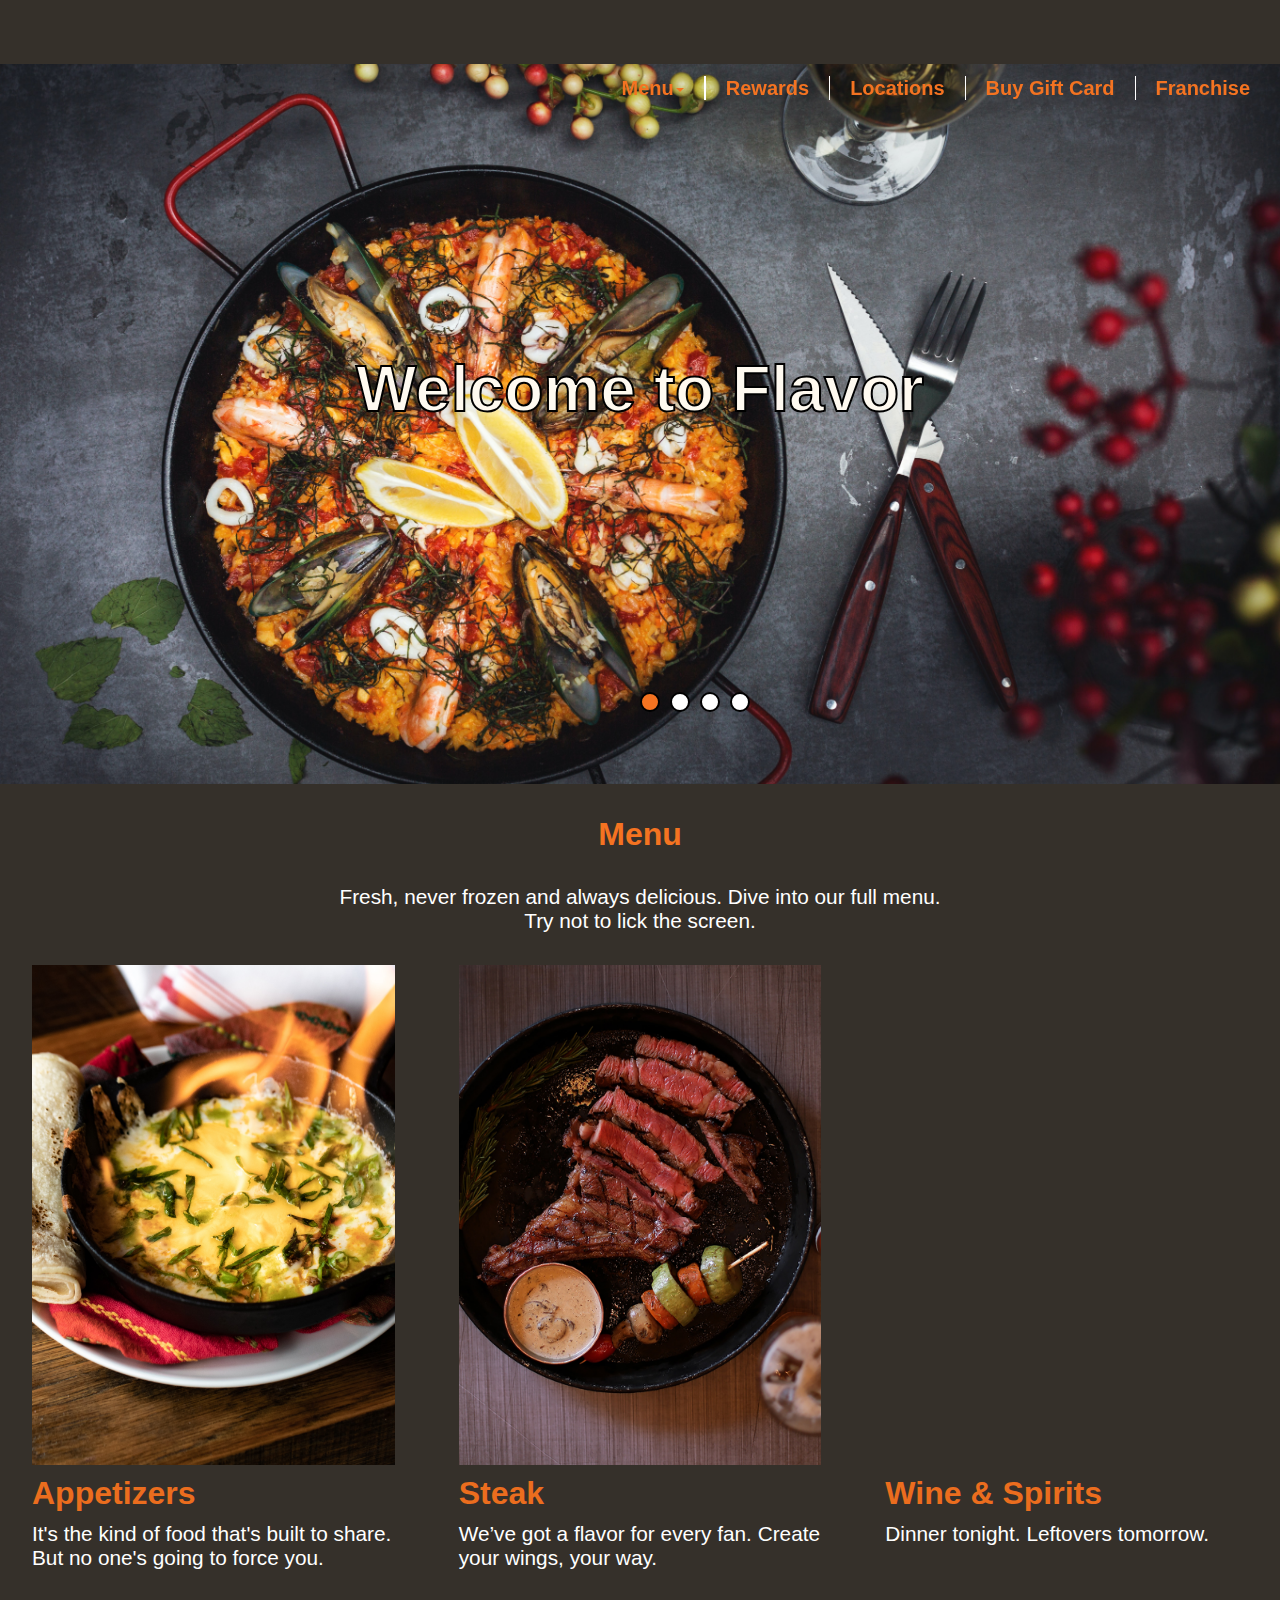
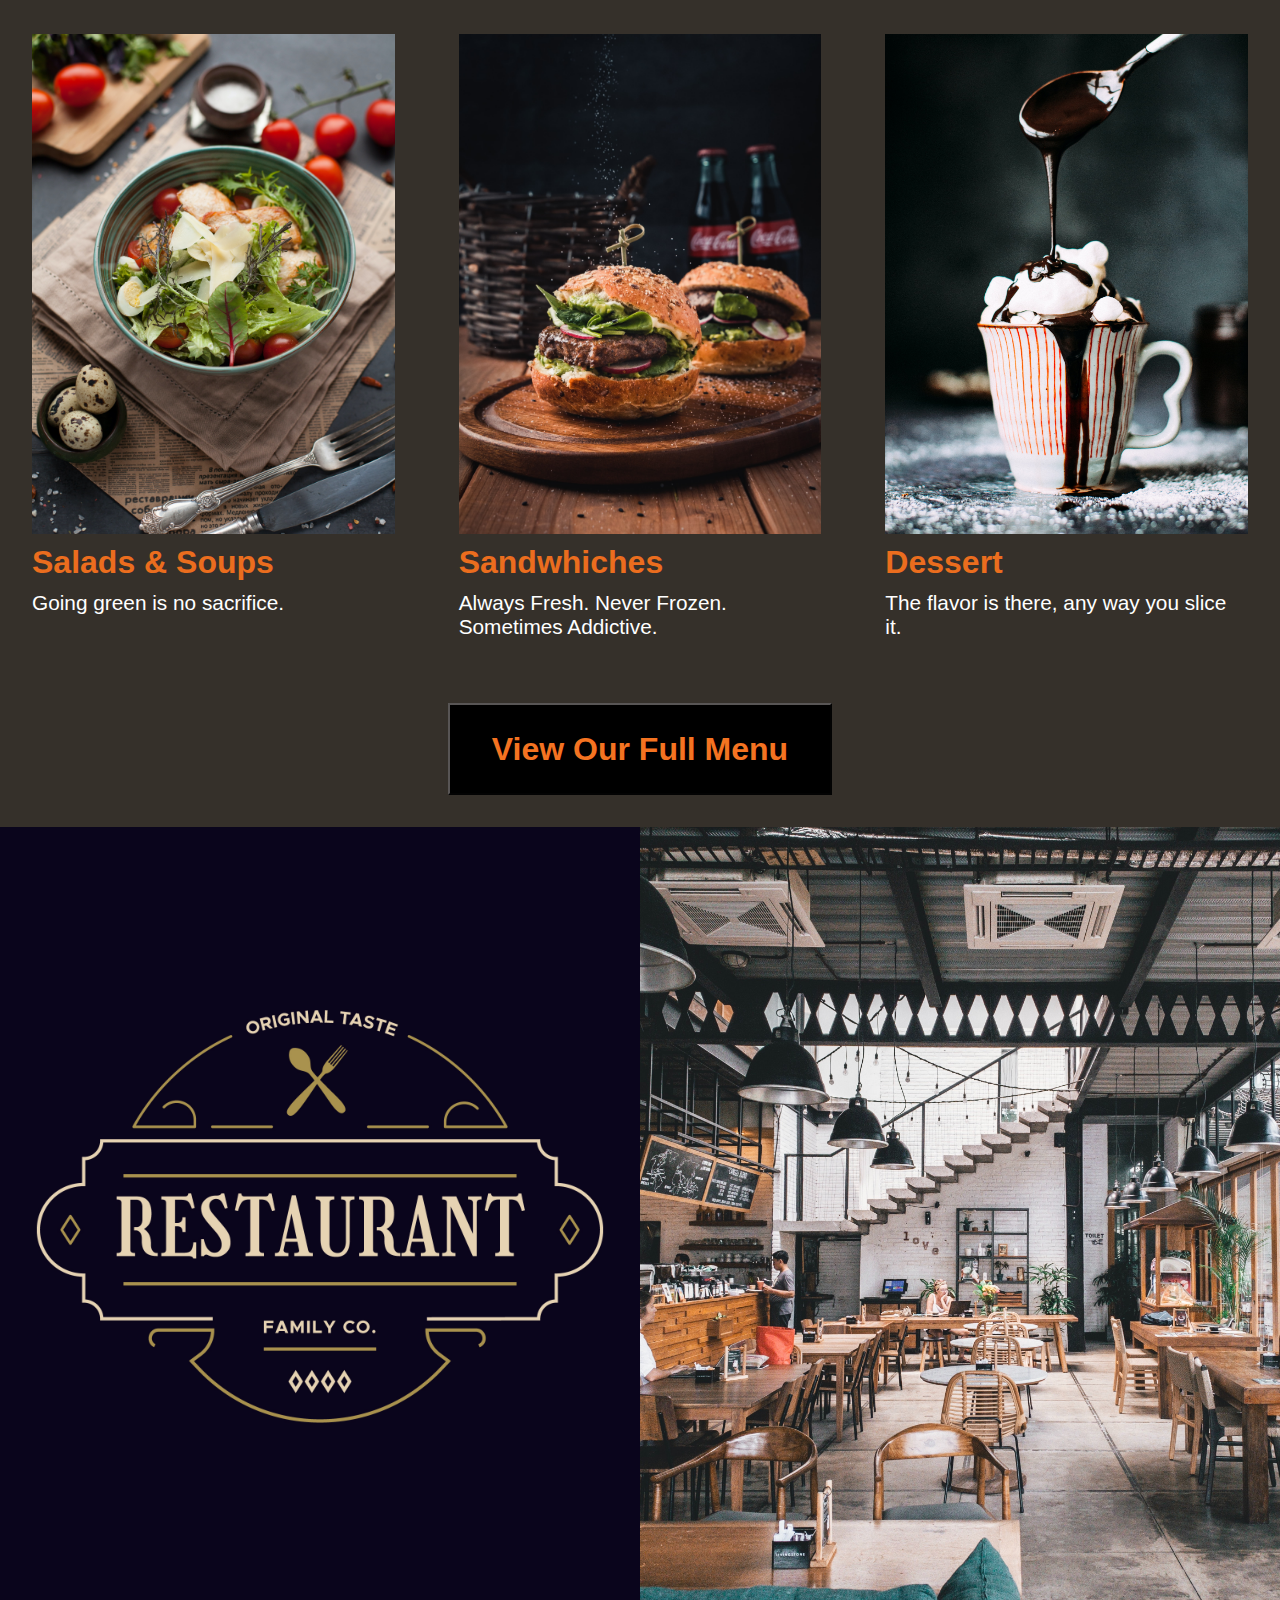
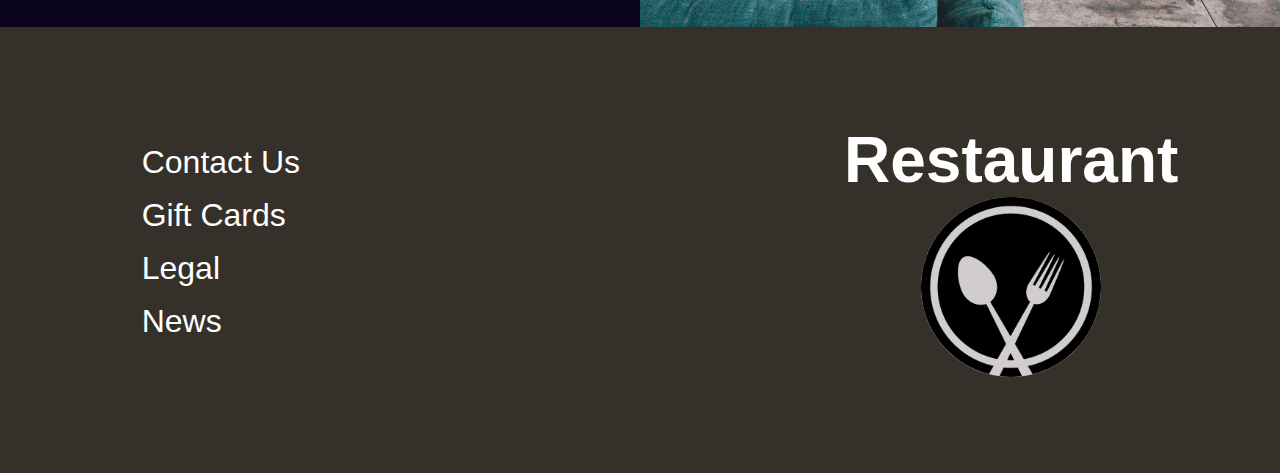
==== index.html @ ddeeec9e "Update index.html" ====
<!DOCTYPE html>
<html lang="en">

<head>
    <meta charset="UTF-8">
    <meta http-equiv="X-UA-Compatible" content="IE=edge">
    <meta name="viewport" content="width=device-width, initial-scale=1.0">
    <title>Restaurant</title>
    <link rel="stylesheet" href="Landing_Page_Styles.css">
</head>

<body>
    <header>
        <div class="top-logo hidden">
            <div class="logo" id="logo" alt="x"></div>
            <h1>Restaurant</h1>

        </div>
        <div class="top" id="top">
            <button onclick="OpenSideNav()" class="hamburger" id="hamburger">
                <span></span>
                <span></span>
                <span></span>
        </div>
        </div>
        <div class="nav-container" id="nav-container">
            <navbar class="navbar">
                <ul>
                    <div class="drop-down">
                        <li><button class="x" href="#" onclick="MenuDrop()">Menu<span class="caret"></span></button>
                        </li>
                        <div class="drop-down-container">
                            <div class="drop-down-list" id="menuDrop">
                                <a href="#">View Full Menu</a>
                                <a href="#">Beverages</a>
                                <a href="#">Starters</a>
                                <a href="#">Steak</a>
                                <a href="#">Wine & Spirits</a>
                            </div>
                        </div>
                    </div>
                    <li><a href="#">Rewards</a></li>
                    <li><a href="#">Locations</a></li>
                    <li><a href="#">Buy Gift Card</a></li>
                    <li><a href="#">Franchise</a></li>
                </ul>
            </navbar>
        </div>
        <div class="side-nav">
            <button onclick="CloseSideNav()" id="side-nav-close">X</button>
            <div class="side-nav__link-container">
                <a href="#">View Full Menu</a>
                <a href="#">Beverages</a>
                <a href="#">Starters</a>
                <a href="#">Steak</a>
                <a href="#">Wine & Spirits</a>
            </div>
            <div class="logo"></div>
        </div>
    </header>
    <main>
        <div class="carousel">
            <ul class="carousel__track">
                <li class="carousel__slide">
                    <div class="carousel__text">
                        <h1>Welcome to Flavor</h1>
                        <p></p>
                    </div>
                    <img src="Images/Slide-1.jpg" alt="">
                </li>
                <li class="carousel__slide">
                    <div class="carousel__text">
                        <h1>Cooked to Perfection</h1>
                        <p>worth the wait</p>
                    </div>
                    <img src="Images/Slide-2.jpg" alt="slide-2">
                </li>
                <li class="carousel__slide">
                    <div class="carousel__text">
                        <h1>Vegan Options Available</h1>
                        <p>we cater to your needs</p>
                    </div>
                    <img src="Images/Slide-3.jpg" alt="slide-3">
                </li>
                <li class="carousel__slide">
                    <div class="carousel__text">
                        <h1>Reserve Seats</h1>
                        <p>...While you can</p>
                    </div>
                    <img src="Images/Slide-4.jpg" alt="">
                </li>
            </ul>
            <div class="carousel__nav">
                <div class="dot current-slide" id="dot-1"></div>
                <div class="dot" id="dot-2"></div>
                <div class="dot" id="dot-3"></div>
                <div class="dot" id="dot-4"></div>
            </div>
        </div>
        <div class="menu-container">
            <h3>Menu</h3>
            <p>Fresh, never frozen and always delicious. Dive into our full menu.
                <br>
                Try not to lick the screen.
            <p>
        </div>
        <div class="card-container">
            <div class="card">
                <div class="appetizer-img"></div>
                <h3>Appetizers</h3>
                <p>It's the kind of food that's built to share. But no one's going to force you.</p>
            </div>
            <div class="card">
                <div class="steak-img"></div>
                <h3>Steak</h3>
                <p>We’ve got a flavor for every fan. Create your wings, your way.</p>
            </div>
            <div class="card">
                <div class="wine-img"></div>
                <h3>Wine & Spirits</h3>
                <p>Dinner tonight. Leftovers tomorrow.</p>
            </div>
            <div class="card">
                <div class="salad-img"></div>
                <h3>Salads & Soups</h3>
                <p>Going green is no sacrifice.</p>
            </div>
            <div class="card">
                <div class="sandwhich-img"></div>
                <h3>Sandwhiches</h3>
                <p>Always Fresh. Never Frozen. Sometimes Addictive.</p>
            </div>
            <div class="card">
                <div class="dessert-img"></div>
                <h3>Dessert</h3>
                <p>The flavor is there, any way you slice it.</p>
            </div>
        </div>
        <button>View Our Full Menu</button>
    </main>
    <section class="story">
        <div class="left"></div>
        <div class="right"></div>
    </section>

    <footer>
        <div class="contact-info">
            <ul>
                <li><a href="#">Contact Us</a></li>
                <li><a href="#">Gift Cards</a></li>
                <li><a href="#">Legal</a></li>
                <li><a href="#">News</a></li>
            </ul>
        </div>
        <div class="top-logo">
            <div class="logo" id="logo" alt="x"></div>
            <h1>Restaurant</h1>
        </div>
    </footer>

    <script src="Landing_Page_Scripts.js"></script>
</body>

</html>
---- Landing_Page_Styles.css ----
*,
*::after,
*::before {
  margin: 0;
  -webkit-box-sizing: border-box;
          box-sizing: border-box;
  font-family: sans-serif, sans;
}

body {
  background-color: #35302A;
  font-size: 1.3rem;
}

header {
  position: -webkit-sticky;
  position: sticky;
  top: 0;
  left: 0;
}

header .top-logo {
  display: -webkit-box;
  display: -ms-flexbox;
  display: flex;
  -webkit-box-align: end;
      -ms-flex-align: end;
          align-items: flex-end;
  position: absolute !important;
  top: 5px;
  left: 20px;
  z-index: 100;
}

header .logo {
  width: 90px;
  height: 90px;
  background: url(Images/Logo.png);
  background-position: center;
  background-size: cover;
  background-color: #d2cdcd;
  border-radius: 50%;
}

header h1 {
  font-weight: 700;
  -webkit-text-stroke: whitesmoke 0.5px;
  font-family: qirckCheese;
  margin-left: 1rem;
}

header .side-nav {
  display: none;
  -webkit-box-orient: vertical;
  -webkit-box-direction: normal;
      -ms-flex-direction: column;
          flex-direction: column;
  background-color: black;
  position: absolute;
  right: 0;
  top: 0;
  height: 120vh;
  width: 50vw;
  z-index: 9999;
  -webkit-transition: 1s ease-out;
  transition: 1s ease-out;
}

header .side-nav button {
  display: -webkit-box;
  display: -ms-flexbox;
  display: flex;
  -webkit-box-pack: center;
      -ms-flex-pack: center;
          justify-content: center;
  -webkit-box-align: center;
      -ms-flex-align: center;
          align-items: center;
  border: solid red;
  cursor: pointer;
  width: 25px;
  height: 25px;
  margin: 1rem;
  padding: 2rem;
  font-size: 4rem;
  border: #f47321 solid;
  color: #f47321;
  background: none;
}

header .side-nav button:hover {
  background-color: gray;
}

header .side-nav a {
  cursor: pointer;
  text-decoration: none;
  color: #f47321;
  font-weight: 700;
  font-size: 20px;
  padding: 0px 20px;
  border: none;
  background: none;
  font-size: 2.5rem;
  margin-top: 2rem;
}

header .side-nav a:hover {
  opacity: 70%;
}

header .side-nav .logo {
  background-image: url(Images/Logo2.jpg);
  width: 50%;
  background-color: black;
  margin: auto auto;
  padding: 40%;
}

div.top {
  display: -webkit-box;
  display: -ms-flexbox;
  display: flex;
  -webkit-box-orient: horizontal;
  -webkit-box-direction: reverse;
      -ms-flex-direction: row-reverse;
          flex-direction: row-reverse;
  background-color: #35302A;
  padding: 2rem;
}

div.top button.hamburger {
  margin: 0;
  padding: 0;
  width: 50px;
  height: 40px;
  margin-right: 1rem;
  display: -webkit-box;
  display: -ms-flexbox;
  display: flex;
  -webkit-box-orient: vertical;
  -webkit-box-direction: normal;
      -ms-flex-direction: column;
          flex-direction: column;
  -webkit-box-pack: center;
      -ms-flex-pack: center;
          justify-content: center;
  -webkit-box-align: center;
      -ms-flex-align: center;
          align-items: center;
  cursor: pointer;
  display: none;
  background: none;
  border: none;
}

div.top button.hamburger span {
  width: 50px;
  height: 4px;
  background-color: #f47321;
}

div.top button.hamburger span:not(:last-child) {
  margin-bottom: 10px;
}

div.top button.order {
  padding: 20px;
  margin-right: 60px;
  opacity: 0;
}

div.nav-container {
  position: absolute;
  display: block;
  width: 100%;
}

.navbar {
  display: block;
  margin: 12px 10px;
  z-index: 1000;
  float: right !important;
  position: relative;
}

.navbar ul {
  display: -webkit-box;
  display: -ms-flexbox;
  display: flex;
  list-style-type: none;
}

.navbar ul li a,
.navbar ul li button {
  cursor: pointer;
  text-decoration: none;
  color: #f47321;
  font-weight: 700;
  font-size: 20px;
  padding: 0px 20px;
  border: none;
  background: none;
}

.navbar li a:hover,
.navbar button:hover {
  opacity: 70%;
  color: white;
}

.navbar li:not(:last-child),
.drop-down {
  border-right: 1px solid white;
}

.drop-down-container {
  position: absolute;
}

.drop-down-container .drop-down-list {
  position: relative;
  right: 25%;
  -webkit-box-orient: vertical;
  -webkit-box-direction: normal;
      -ms-flex-direction: column;
          flex-direction: column;
  background: #585555;
  margin-top: 1rem;
  border-radius: 1rem;
  display: none;
  overflow: hidden;
}

.drop-down-container .drop-down-list a {
  padding: 1.25rem;
  text-decoration: none;
  color: #f47321;
  font-weight: 700;
  font-size: 20px;
}

.drop-down-container .drop-down-list a:not(:last-child) {
  border-bottom: 1px solid black;
}

.drop-down-container .drop-down-list a:hover {
  background: gray;
}

.caret {
  display: inline-block;
  width: 0;
  height: 0;
  margin-left: 2px;
  vertical-align: middle;
  border-top: 4px dashed;
  border-top: 4px solid;
  border-right: 4px solid transparent;
  border-left: 4px solid transparent;
}

main {
  color: white;
  text-align: center;
}

main div.carousel {
  position: relative;
  background: #eee;
  width: 100%;
  height: auto;
  z-index: -1;
}

main div.carousel::before {
  content: "";
  display: block;
  position: absolute;
  top: 0;
  width: 100%;
  height: 243px;
  z-index: 1;
  background: url(https://bwr-production.s3.amazonaws.com/assets/slider-gradient-5e963f45eef6f353096413ea259890a07e9119619f643fc073418759199c78c4.png) repeat-x;
}

main div.carousel .carousel__track {
  position: relative;
  width: 100%;
  height: 80vh;
  padding: 0;
}

main div.carousel .carousel__track .carousel__slide {
  width: 100%;
  height: 100%;
  background-color: black;
  overflow: hidden;
  position: absolute;
  top: 0;
  bottom: 0;
  -webkit-transition: ease-in 1s;
  transition: ease-in 1s;
}

main div.carousel .carousel__track .carousel__slide .carousel__text {
  position: absolute;
  top: 40%;
  left: 0;
  right: 0;
  color: floralwhite;
  font-weight: 700;
}

main div.carousel .carousel__track .carousel__slide .carousel__text h1 {
  -webkit-text-stroke: black 2px;
  margin-bottom: 1rem;
}

main div.carousel .carousel__track .carousel__slide .carousel__text p {
  -webkit-text-stroke: black 0.5px;
}

main div.carousel .carousel__track .carousel__slide img {
  width: 100%;
  height: 100%;
  -o-object-fit: cover;
     object-fit: cover;
  -o-object-position: center;
     object-position: center;
}

main div.carousel .carousel__nav {
  position: absolute;
  display: -webkit-box;
  display: -ms-flexbox;
  display: flex;
  bottom: 10%;
  left: 50%;
}

main div.carousel .carousel__nav .dot {
  border-radius: 50%;
  width: 20px;
  height: 20px;
  background: white;
  -webkit-transition: ease-in 1s;
  transition: ease-in 1s;
  border: black solid 2px;
}

main div.carousel .carousel__nav .dot:not(:last-child) {
  margin-right: 10px;
}

main div.carousel .carousel__nav .dot:hover {
  cursor: pointer;
  background-color: red;
}

main h3 {
  font-size: 2rem;
}

main .menu-container {
  background-color: #35302A;
}

main .menu-container h3 {
  color: #f47321;
  font-weight: 700;
  margin: 2rem 0;
}

main .card-container {
  background-color: #35302A;
  display: -webkit-box;
  display: -ms-flexbox;
  display: flex;
  -ms-flex-wrap: wrap;
      flex-wrap: wrap;
  text-align: left;
}

main .card-container .card {
  -webkit-box-flex: 33.33%;
      -ms-flex: 33.33%;
          flex: 33.33%;
  padding: 2rem;
}

main .card-container .card img {
  width: 100%;
  height: 500px;
}

.appetizer-img {
  background-image: url(Images/Appetizer.jpg);
  background-size: cover;
  background-position: center;
  width: 100%;
  height: 500px;
}

.steak-img {
  background-image: url(Images/Steak.jpg);
  background-size: cover;
  background-position: center;
  width: 100%;
  height: 500px;
}

.wine-img {
  background-image: url(Images/Wine-and-Spirits.jpg);
  background-size: cover;
  background-position: center;
  width: 100%;
  height: 500px;
}

.salad-img {
  background-image: url(Images/Salad.jpg);
  background-size: cover;
  background-position: center;
  width: 100%;
  height: 500px;
}

.sandwhich-img {
  background-image: url(Images/Burgers.jpg);
  background-size: cover;
  background-position: center;
  width: 100%;
  height: 500px;
}

.dessert-img {
  background-image: url(Images/Dessert.jpg);
  background-size: cover;
  background-position: center;
  width: 100%;
  height: 500px;
}

.card h3 {
  color: #eb6d1e;
  margin: 10px 0px;
}

main button {
  font-size: 2rem;
  cursor: pointer;
  margin-bottom: 2rem;
  background: black;
  font-weight: 700;
  color: #f47321;
  border-color: #585555;
  width: 30%;
  padding: 2% 0px;
  margin: 2rem auto;
}

main button:hover {
  background-color: #35302A;
}

.story {
  display: -webkit-box;
  display: -ms-flexbox;
  display: flex;
  width: 100%;
  min-height: 800px;
}

.story img {
  max-width: 100%;
  margin-top: 100px;
}

.story .left,
.story .right {
  width: 100%;
}

.story .left {
  color: white;
  background-color: gray;
  background-image: url(Images/Logo3.jpg);
  background-repeat: no-repeat;
  background-size: cover;
  background-position: center;
}

.story .right {
  background-image: url(Images/Interior.jpg);
  background-repeat: no-repeat;
  background-size: cover;
  background-position: center;
}

footer {
  display: -webkit-box;
  display: -ms-flexbox;
  display: flex;
  -webkit-box-align: center;
      -ms-flex-align: center;
          align-items: center;
  -webkit-box-pack: center;
      -ms-flex-pack: center;
          justify-content: center;
  background: #35302A;
  padding: 6rem;
  color: white;
}

footer button {
  cursor: pointer;
}

footer ul {
  list-style-type: none;
}

footer ul li {
  margin-bottom: 1rem;
}

footer ul li a {
  text-decoration: none;
  color: white;
  font-size: 2rem;
}

footer ul li a:hover {
  color: #f47321;
}

footer img {
  width: 50px;
  height: 50px;
}

footer .top-logo {
  display: -webkit-box;
  display: -ms-flexbox;
  display: flex;
  -webkit-box-orient: vertical;
  -webkit-box-direction: reverse;
      -ms-flex-direction: column-reverse;
          flex-direction: column-reverse;
  -webkit-box-pack: center;
      -ms-flex-pack: center;
          justify-content: center;
  -webkit-box-align: center;
      -ms-flex-align: center;
          align-items: center;
  margin-left: 50%;
}

footer .logo {
  width: 180px;
  height: 180px;
  background: url(Images/logo5.png);
  background-position: center;
  background-size: cover;
  background-color: #d2cdcd;
  border-radius: 50%;
}

/* Helper */
.border-bottom {
  border-bottom: #35302A solid 2px;
}

.show {
  display: -webkit-box !important;
  display: -ms-flexbox !important;
  display: flex !important;
}

.bg-white {
  background: #585555 !important;
}

.hidden {
  display: none !important;
}

.shift-down {
  -webkit-transform: translateY(30px);
          transform: translateY(30px);
}

h1 {
  font-size: 4rem;
}

@font-face {
  font-family: qirckCheese;
  src: url(/Fonts/Quark-Cheese.png);
}

@media only screen and (max-width: 1099px) {
  div.top {
    padding: 0.5rem;
  }
  div.top button.hamburger {
    display: -webkit-box;
    display: -ms-flexbox;
    display: flex;
    z-index: 999;
  }
  header navbar.navbar {
    display: none;
  }
  div.nav-container {
    padding: 1.5rem;
  }
  main .card-container {
    background-color: #35302A;
    display: -webkit-box;
    display: -ms-flexbox;
    display: flex;
    -ms-flex-wrap: wrap;
        flex-wrap: wrap;
    text-align: left;
  }
  main .card-container .card {
    -webkit-box-flex: 50%;
        -ms-flex: 50%;
            flex: 50%;
    padding: 2rem;
  }
  main .card-container .card img {
    width: 100%;
    height: 500px;
  }
  .story {
    display: -webkit-box;
    display: -ms-flexbox;
    display: flex;
    -webkit-box-orient: vertical;
    -webkit-box-direction: reverse;
        -ms-flex-direction: column-reverse;
            flex-direction: column-reverse;
  }
  .story img {
    width: 100%;
  }
  .story .left,
  .story .right {
    width: 100%;
    height: 1200px;
  }
}

@media only screen and (max-width: 800px) {
  header navbar.navbar {
    display: none;
  }
  div.nav-container {
    padding: 0rem;
  }
  header {
    position: -webkit-sticky;
    position: sticky;
    top: 0;
    left: 0;
  }
  header .top-logo {
    top: 10px;
    left: 20px;
  }
  header .logo {
    width: 40px;
    height: 40px;
  }
  header h1 {
    font-size: 2rem;
    margin-left: 1rem;
  }
  main .card-container {
    background-color: #35302A;
    display: -webkit-box;
    display: -ms-flexbox;
    display: flex;
    -ms-flex-wrap: wrap;
        flex-wrap: wrap;
    text-align: left;
  }
  main .card-container .card {
    -webkit-box-flex: 100%;
        -ms-flex: 100%;
            flex: 100%;
    padding: 2rem;
  }
  main .card-container .card h3 {
    font-size: 1.5rem;
  }
  main .card-container .card img {
    width: 100%;
    height: 500px;
  }
  main div.carousel .carousel__track {
    position: relative;
    width: 100%;
    height: 500px;
    padding: 0;
  }
  main div.carousel .carousel__nav {
    display: none;
  }
  .story .left {
    background-color: #0d0a1b;
    background-size: contain;
    height: 400px;
  }
  footer h1 {
    font-size: 1rem;
  }
  .shift-down {
    -webkit-transform: translateY(0px);
            transform: translateY(0px);
  }
}
/*# sourceMappingURL=Landing_Page_Styles.css.map */
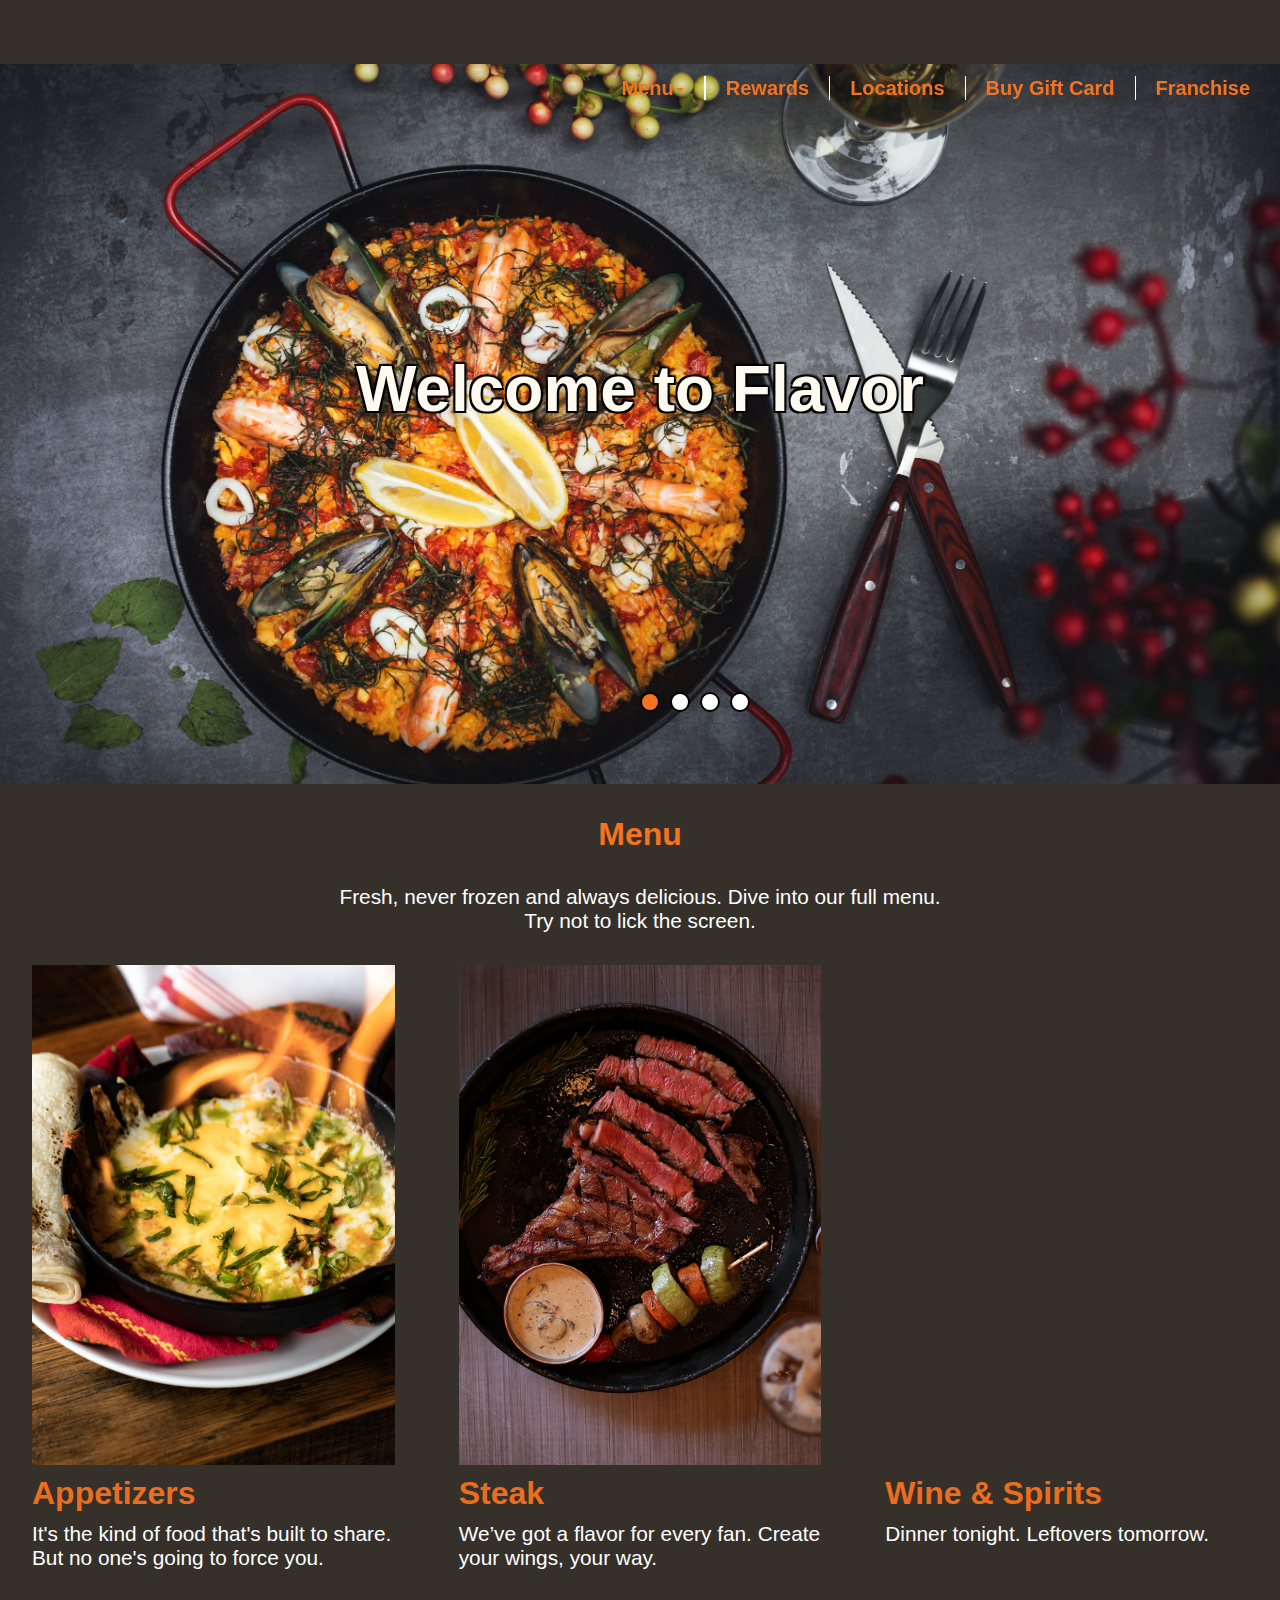
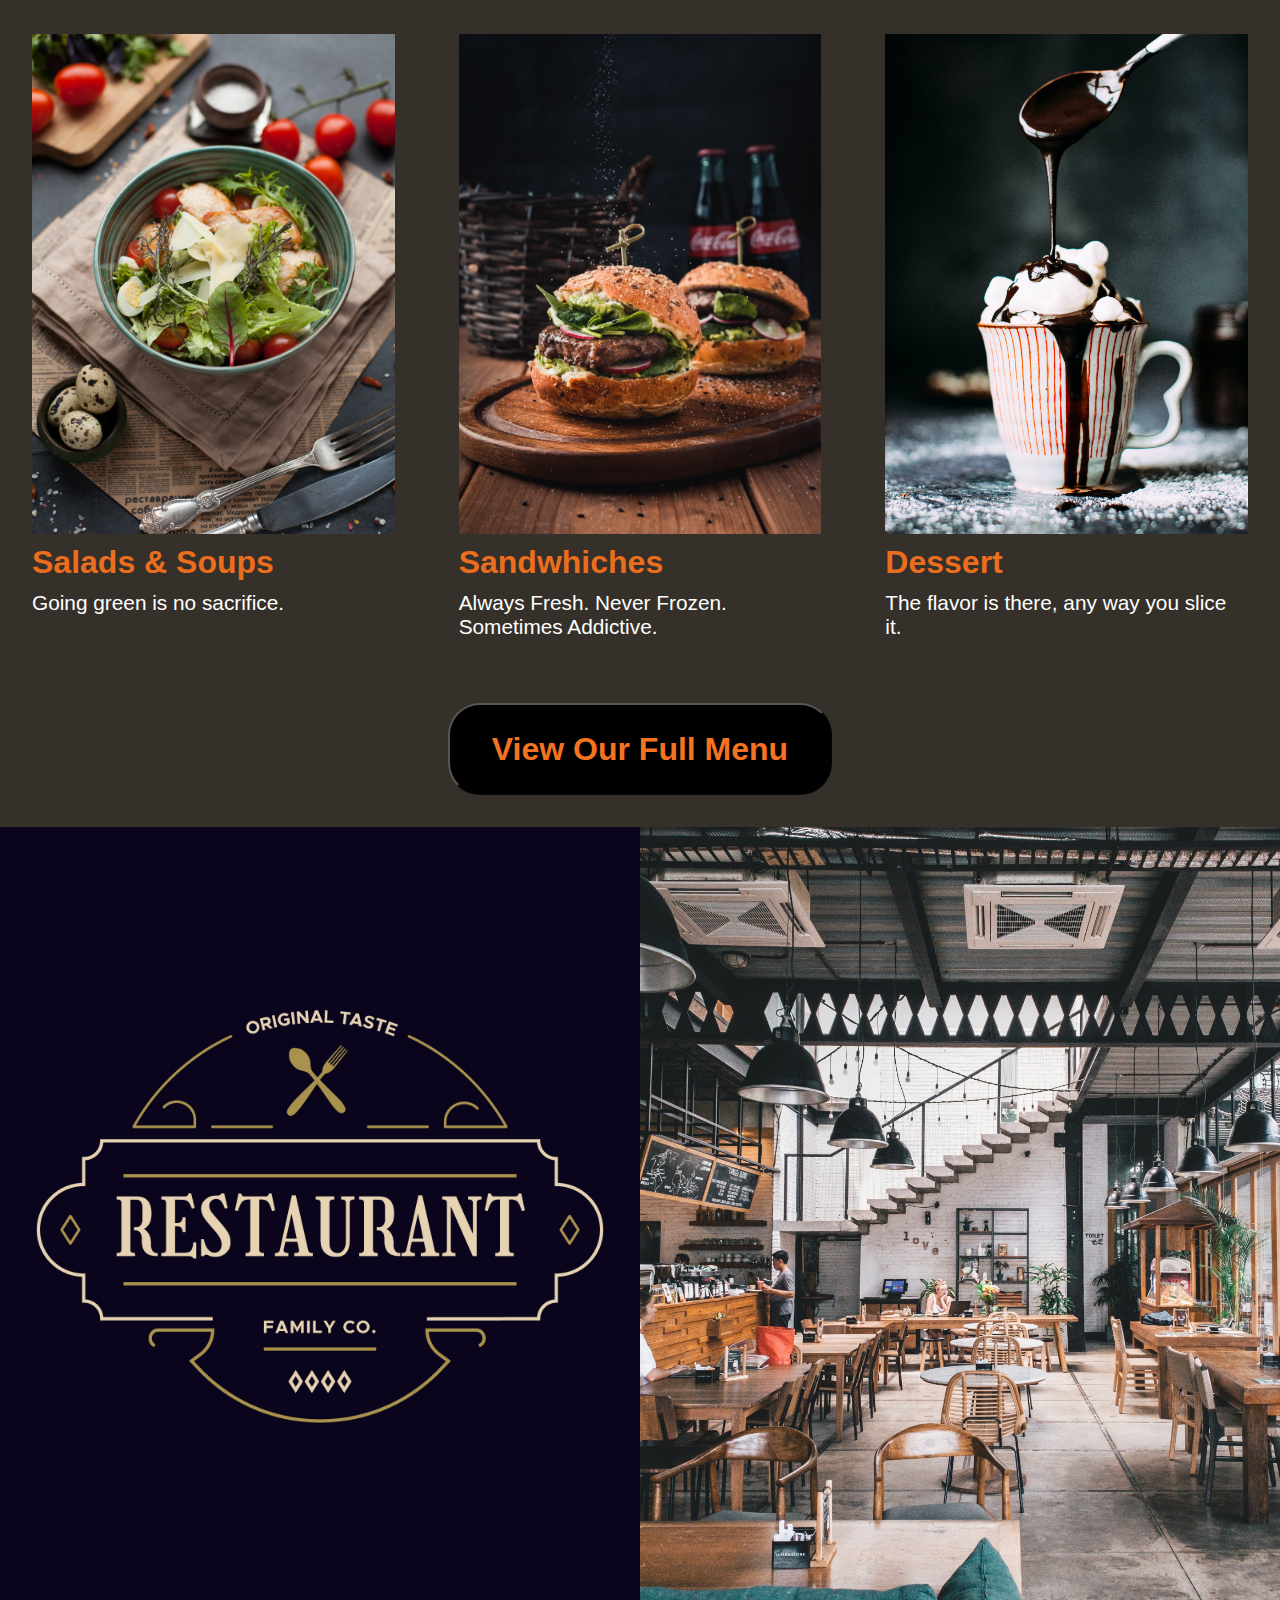
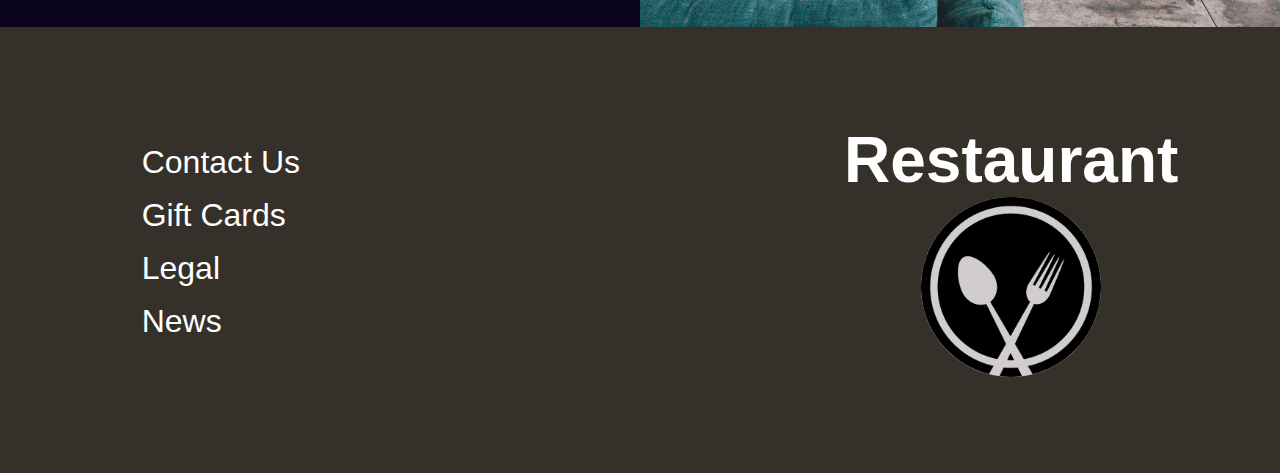
==== commit 033427fc: "Update index.html" ====
--- a/index.html
+++ b/index.html
@@ -11,11 +11,6 @@
 
 <body>
     <header>
-        <div class="top-logo hidden">
-            <div class="logo" id="logo" alt="x"></div>
-            <h1>Restaurant</h1>
-
-        </div>
         <div class="top" id="top">
             <button onclick="OpenSideNav()" class="hamburger" id="hamburger">
                 <span></span>
@@ -24,6 +19,10 @@
         </div>
         </div>
         <div class="nav-container" id="nav-container">
+          <div class="top-logo hidden">
+            <div class="logo" id="logo" alt="x"></div>
+            <h1>Restaurant</h1>
+        </div>
             <navbar class="navbar">
                 <ul>
                     <div class="drop-down">
@@ -55,7 +54,6 @@
                 <a href="#">Steak</a>
                 <a href="#">Wine & Spirits</a>
             </div>
-            <div class="logo"></div>
         </div>
     </header>
     <main>
--- a/Landing_Page_Styles.css
+++ b/Landing_Page_Styles.css
@@ -8,6 +8,7 @@
 }
 
 body {
+  display: table;
   background-color: #35302A;
   font-size: 1.3rem;
 }
@@ -44,7 +45,8 @@
 
 header h1 {
   font-weight: 700;
-  -webkit-text-stroke: whitesmoke 0.5px;
+  color: #f47321;
+  text-shadow: -1px -1px 0 #000, 1px -1px 1px #000, -1px 1px 0 #000, 1px 1px 0 #000;
   font-family: qirckCheese;
   margin-left: 1rem;
 }
@@ -92,7 +94,18 @@
   background-color: gray;
 }
 
-header .side-nav a {
+header .side-nav .side-nav__link-container {
+  display: -webkit-box;
+  display: -ms-flexbox;
+  display: flex;
+  -webkit-box-orient: vertical;
+  -webkit-box-direction: normal;
+      -ms-flex-direction: column;
+          flex-direction: column;
+  padding: 1rem;
+}
+
+header .side-nav .side-nav__link-container a {
   cursor: pointer;
   text-decoration: none;
   color: #f47321;
@@ -101,17 +114,16 @@
   padding: 0px 20px;
   border: none;
   background: none;
-  font-size: 2.5rem;
+  font-size: 80%;
   margin-top: 2rem;
 }
 
-header .side-nav a:hover {
+header .side-nav .side-nav__link-container a:hover {
   opacity: 70%;
 }
 
 header .side-nav .logo {
   background-image: url(Images/Logo2.jpg);
-  width: 50%;
   background-color: black;
   margin: auto auto;
   padding: 40%;
@@ -313,12 +325,12 @@
 }
 
 main div.carousel .carousel__track .carousel__slide .carousel__text h1 {
-  -webkit-text-stroke: black 2px;
+  text-shadow: -2px -2px 0 #000, 2px -2px 2px #000, -2px 2px 0 #000, 2px 2px 0 #000;
   margin-bottom: 1rem;
 }
 
 main div.carousel .carousel__track .carousel__slide .carousel__text p {
-  -webkit-text-stroke: black 0.5px;
+  text-shadow: -1px -1px 0 #000, 1px -1px 1px #000, -1px 1px 0 #000, 1px 1px 0 #000;
 }
 
 main div.carousel .carousel__track .carousel__slide img {
@@ -448,6 +460,7 @@
 }
 
 main button {
+  border-radius: 2rem;
   font-size: 2rem;
   cursor: pointer;
   margin-bottom: 2rem;
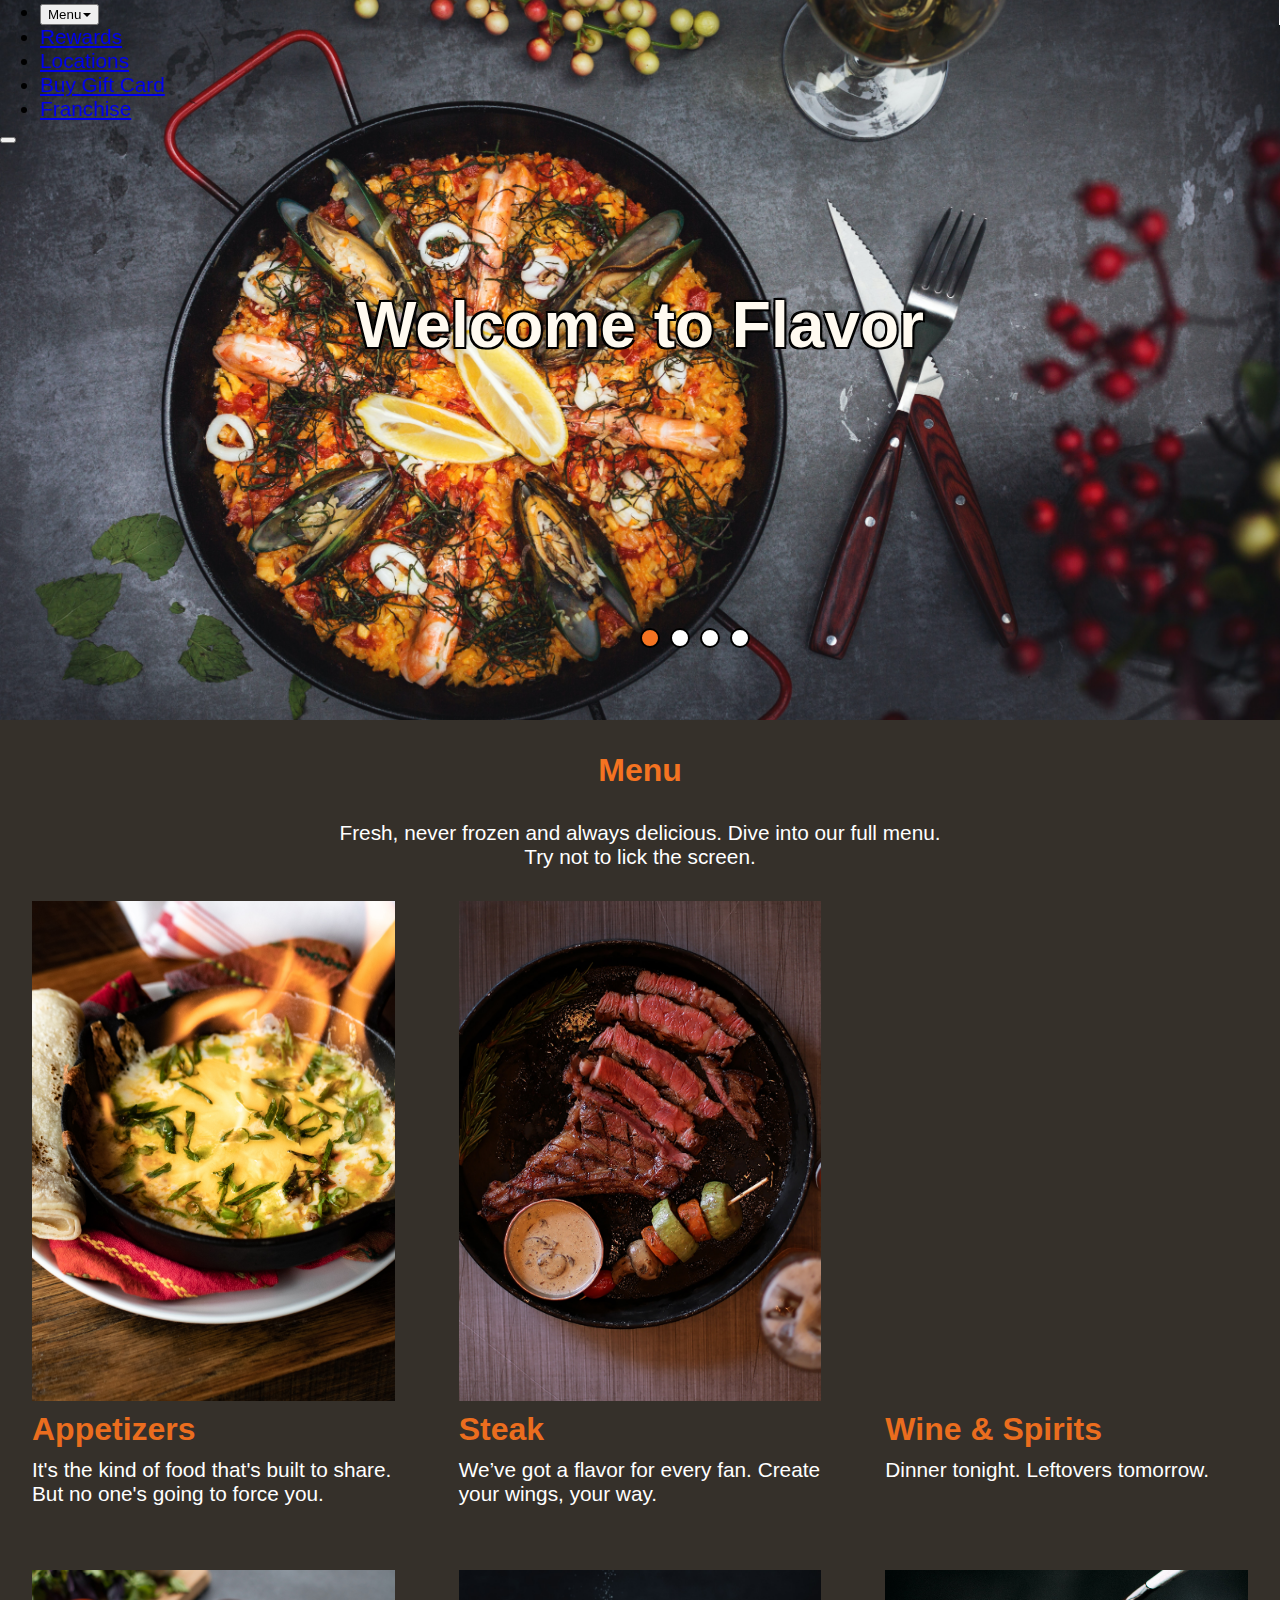
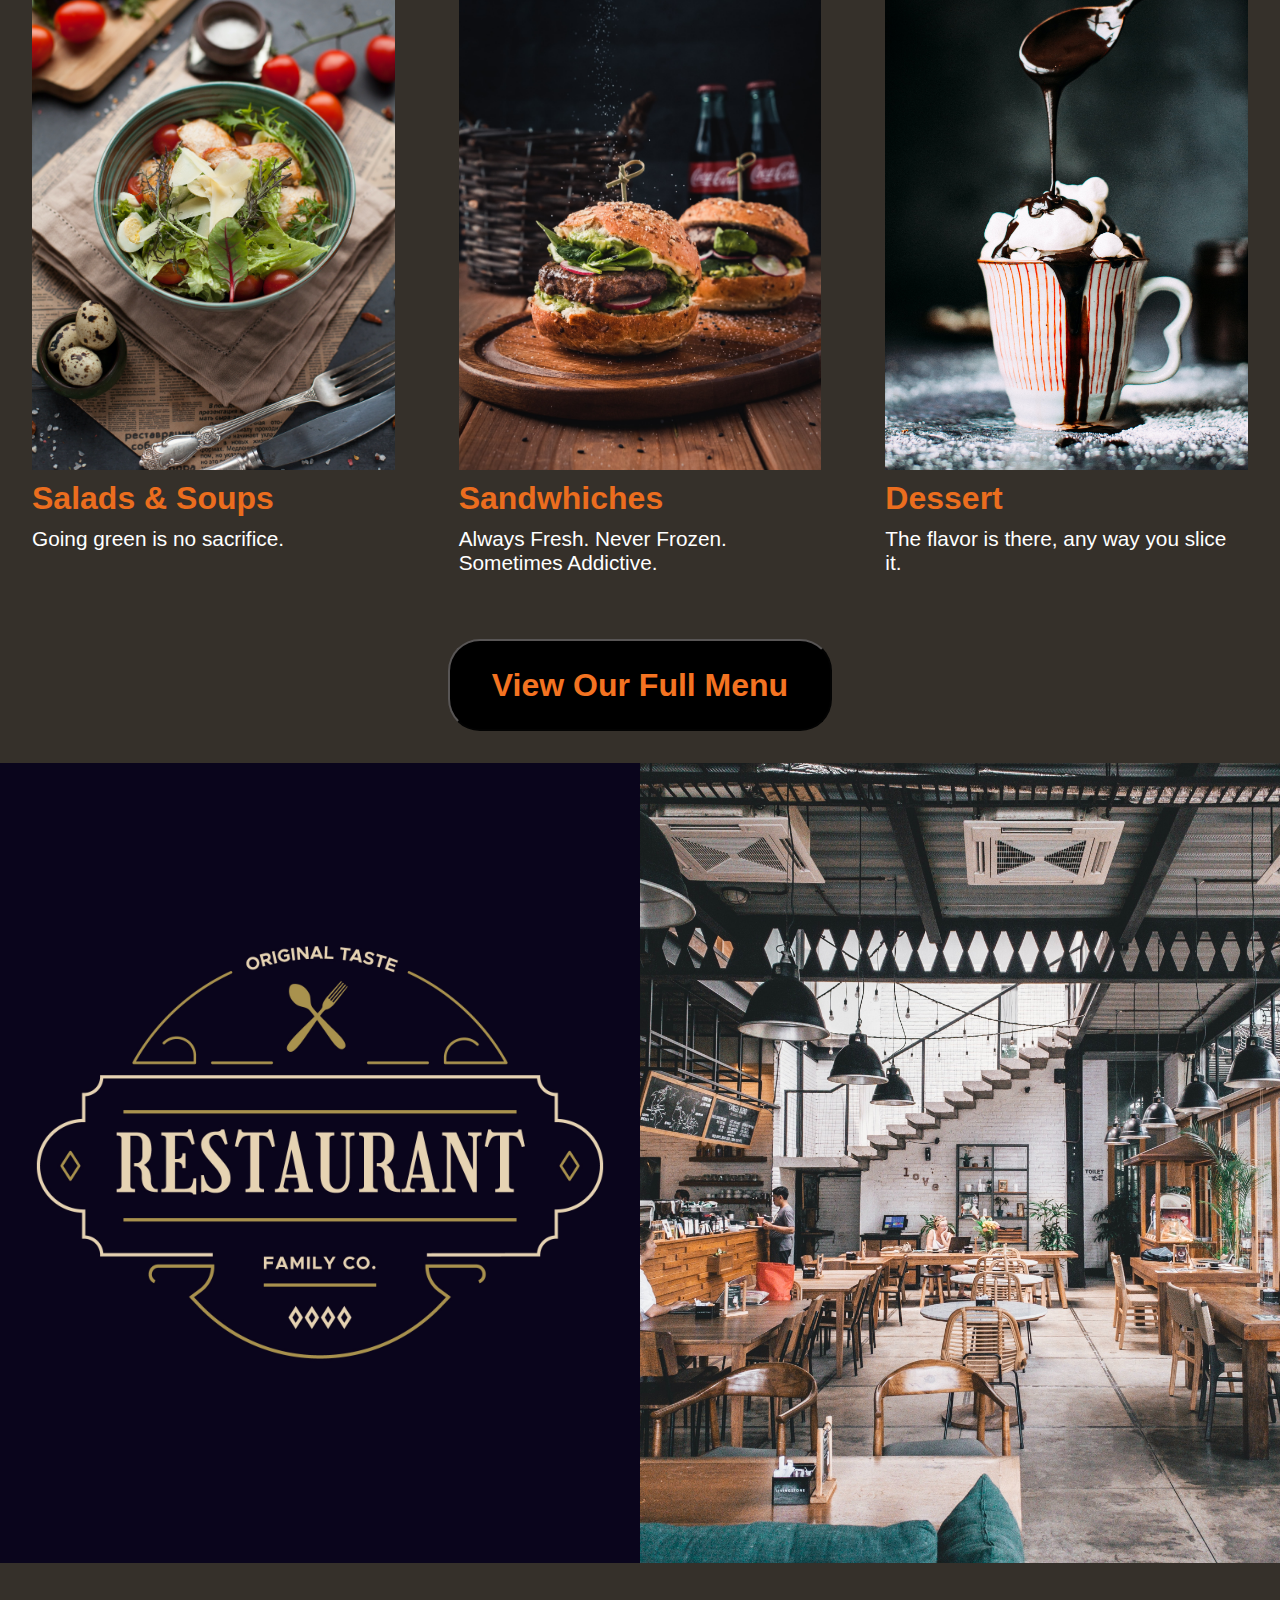
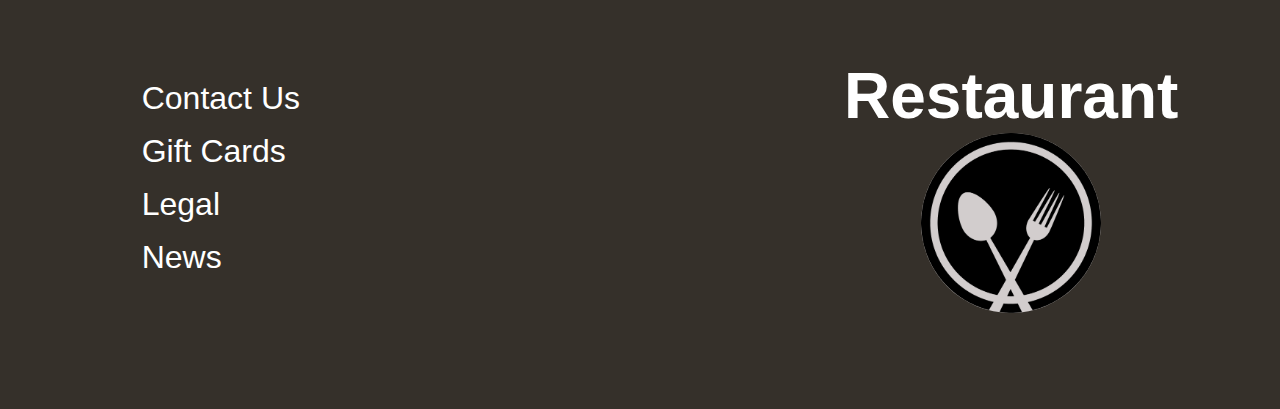
==== commit 24a8fa2b: "Update index.html" ====
--- a/index.html
+++ b/index.html
@@ -11,50 +11,47 @@
 
 <body>
     <header>
-        <div class="top" id="top">
-            <button onclick="OpenSideNav()" class="hamburger" id="hamburger">
-                <span></span>
-                <span></span>
-                <span></span>
-        </div>
-        </div>
         <div class="nav-container" id="nav-container">
-          <div class="top-logo hidden">
-            <div class="logo" id="logo" alt="x"></div>
-            <h1>Restaurant</h1>
-        </div>
-            <navbar class="navbar">
+            <div class="top-logo hidden" id="nav-logo">
+                <h1>Restaurant</h1>
+            </div>
+            <navbar>
                 <ul>
-                    <div class="drop-down">
-                        <li><button class="x" href="#" onclick="MenuDrop()">Menu<span class="caret"></span></button>
-                        </li>
-                        <div class="drop-down-container">
-                            <div class="drop-down-list" id="menuDrop">
-                                <a href="#">View Full Menu</a>
-                                <a href="#">Beverages</a>
-                                <a href="#">Starters</a>
-                                <a href="#">Steak</a>
-                                <a href="#">Wine & Spirits</a>
+                    <li>
+                        <div class="drop-down">
+                            <button class="x" href="#" onclick="MenuDrop()">Menu<span class="caret"></span></button>
+                            <div class="drop-down-container">
+                                <div class="drop-down-list" id="menuDrop">
+                                    <a href="#">View Full Menu</a>
+                                    <a href="#">Beverages</a>
+                                    <a href="#">Starters</a>
+                                    <a href="#">Steak</a>
+                                    <a href="#">Wine & Spirits</a>
+                                </div>
                             </div>
                         </div>
-                    </div>
+                    </li>
                     <li><a href="#">Rewards</a></li>
                     <li><a href="#">Locations</a></li>
                     <li><a href="#">Buy Gift Card</a></li>
                     <li><a href="#">Franchise</a></li>
                 </ul>
             </navbar>
-        </div>
-        <div class="side-nav">
-            <button onclick="CloseSideNav()" id="side-nav-close">X</button>
-            <div class="side-nav__link-container">
-                <a href="#">View Full Menu</a>
-                <a href="#">Beverages</a>
-                <a href="#">Starters</a>
-                <a href="#">Steak</a>
-                <a href="#">Wine & Spirits</a>
+            <button onclick="OpenSideNav()" class="hamburger" id="hamburger">
+                <span></span>
+                <span></span>
+                <span></span>
+            </button>
+            <div class="side-nav">
+                <button onclick="CloseSideNav()" id="side-nav-close">X</button>
+                <div class="side-nav__link-container">
+                    <a href="#">View Full Menu</a>
+                    <a href="#">Beverages</a>
+                    <a href="#">Starters</a>
+                    <a href="#">Steak</a>
+                    <a href="#">Wine & Spirits</a>
+                </div>
             </div>
-        </div>
     </header>
     <main>
         <div class="carousel">
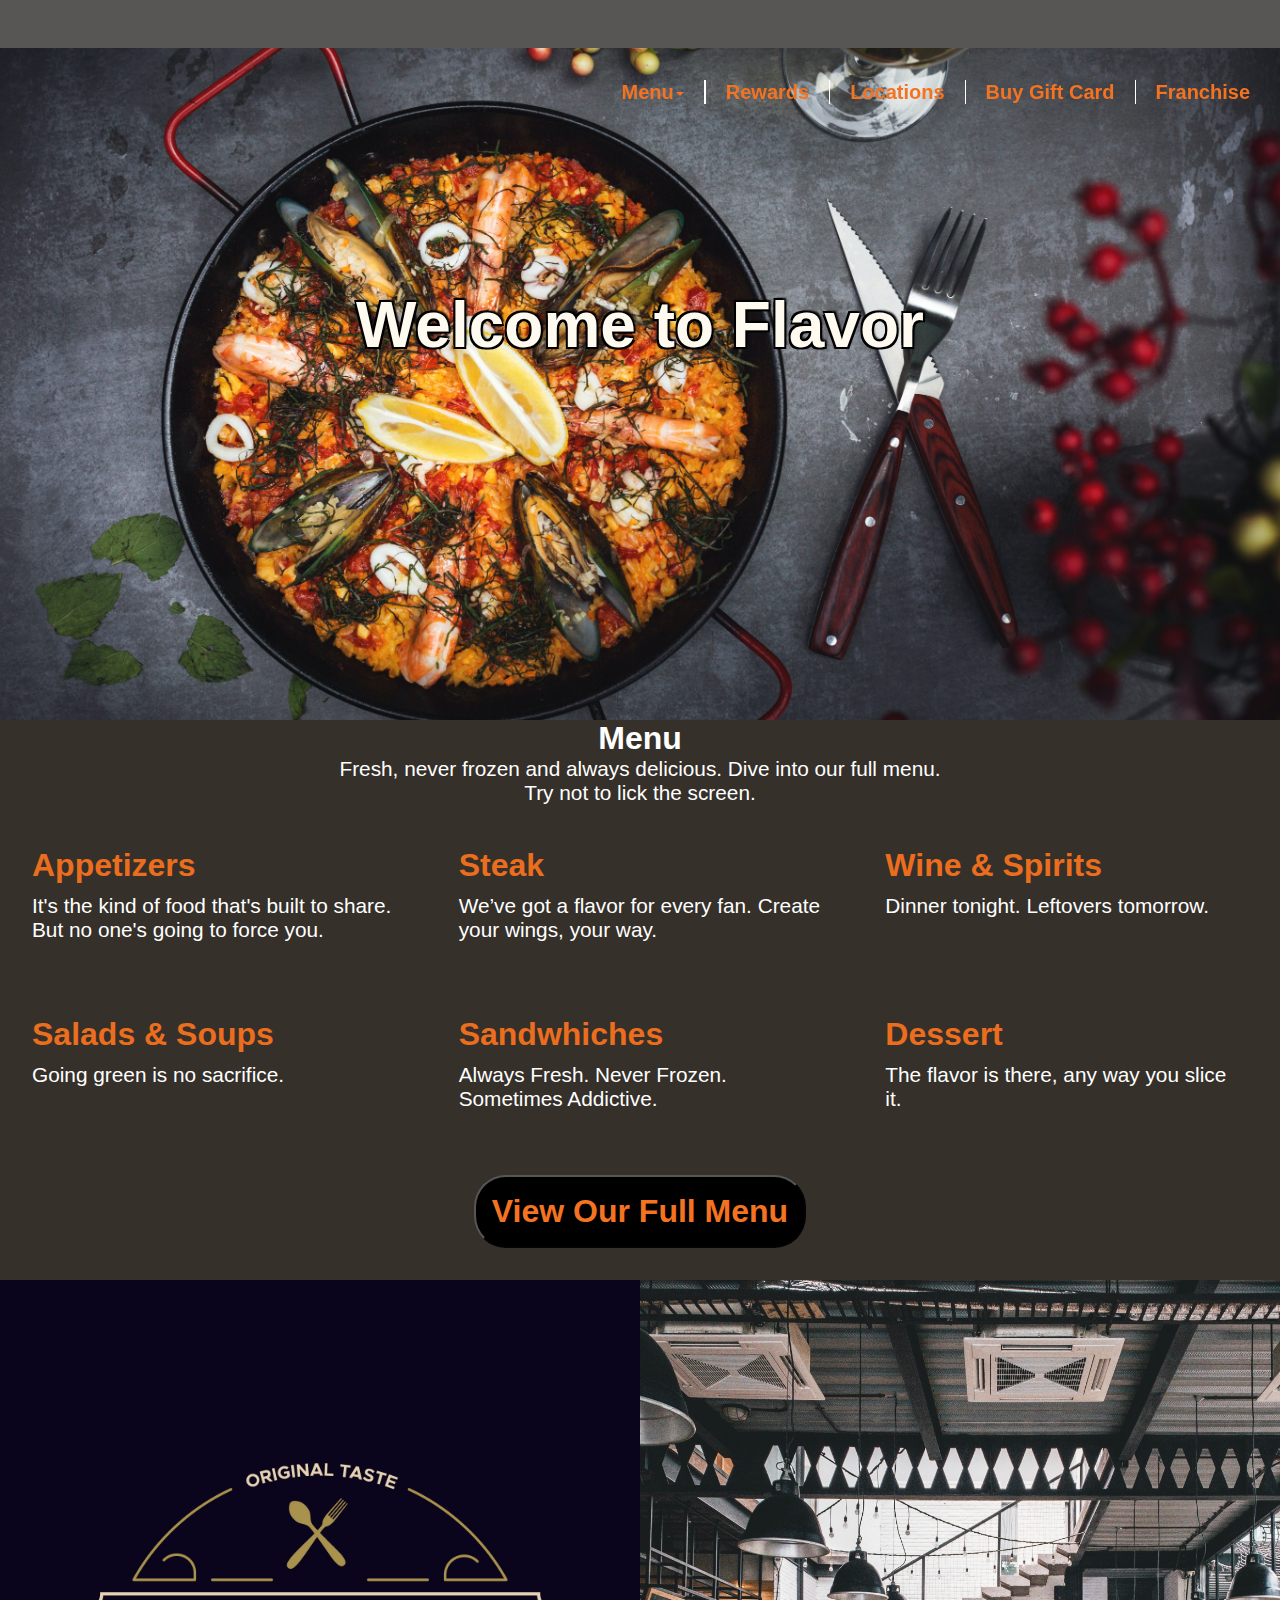
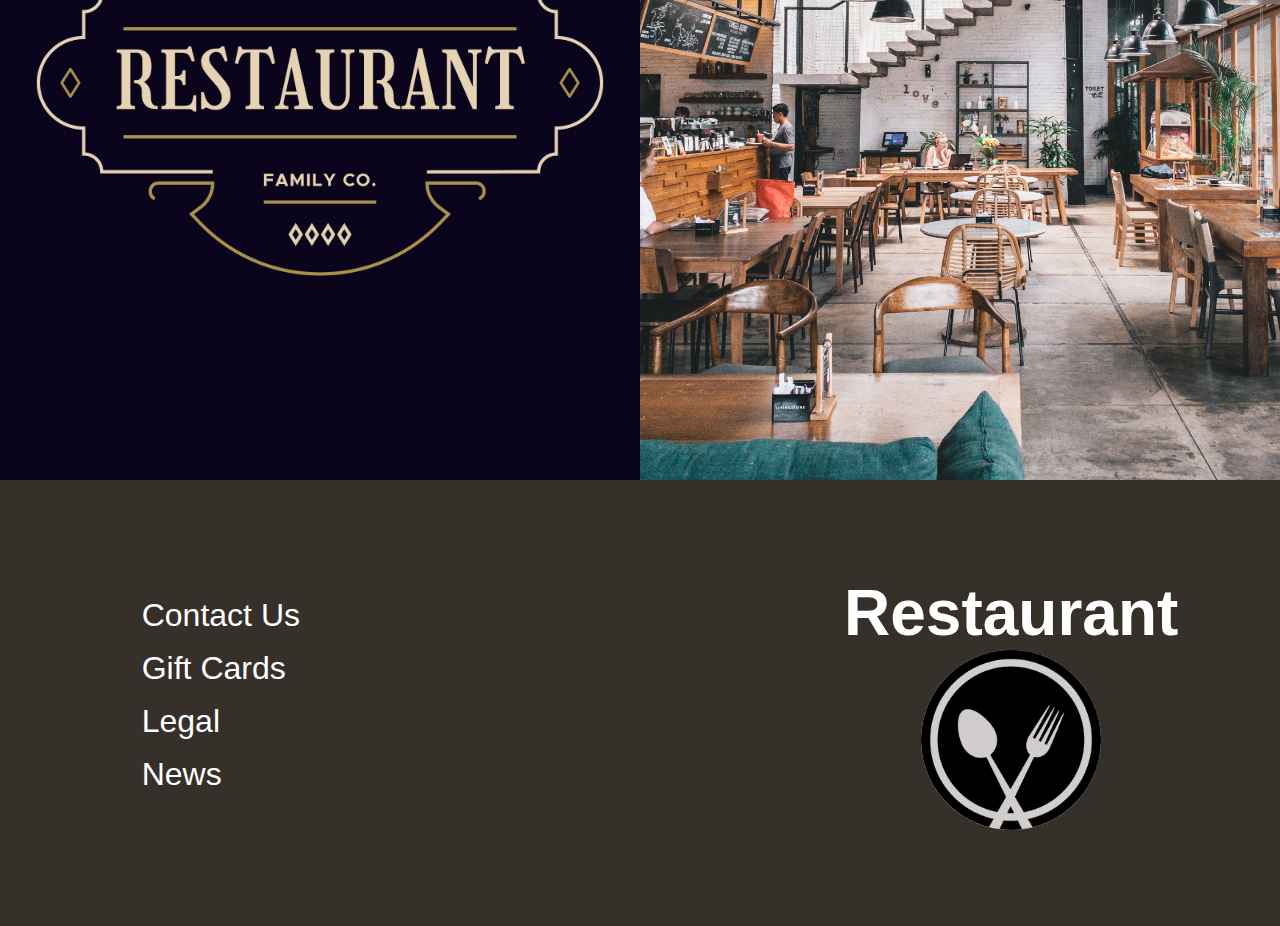
==== commit f9804332: "Update index.html" ====
--- a/index.html
+++ b/index.html
@@ -2,158 +2,161 @@
 <html lang="en">
 
 <head>
-    <meta charset="UTF-8">
-    <meta http-equiv="X-UA-Compatible" content="IE=edge">
-    <meta name="viewport" content="width=device-width, initial-scale=1.0">
-    <title>Restaurant</title>
-    <link rel="stylesheet" href="Landing_Page_Styles.css">
+  <meta charset="UTF-8">
+  <meta http-equiv="X-UA-Compatible" content="IE=edge">
+  <meta name="viewport" content="width=device-width, initial-scale=1.0">
+  <title>Restaurant</title>
+  <link rel="stylesheet" href="Landing_Page_Styles.css">
 </head>
 
 <body>
-    <header>
-        <div class="nav-container" id="nav-container">
-            <div class="top-logo hidden" id="nav-logo">
-                <h1>Restaurant</h1>
+  <header>
+    <div class="nav-container" id="nav-container">
+      <div class="top-logo hidden" id="nav-logo">
+        <h1>Restaurant</h1>
+      </div>
+      <navbar>
+        <ul>
+          <li>
+            <div class="drop-down">
+              <button class="x" href="#" onclick="MenuDrop()">Menu<span class="caret"></span></button>
+              <div class="drop-down-container">
+                <div class="drop-down-list" id="menuDrop">
+                  <a href="#">View Full Menu</a>
+                  <a href="#">Beverages</a>
+                  <a href="#">Starters</a>
+                  <a href="#">Steak</a>
+                  <a href="#">Wine & Spirits</a>
+                </div>
+              </div>
             </div>
-            <navbar>
-                <ul>
-                    <li>
-                        <div class="drop-down">
-                            <button class="x" href="#" onclick="MenuDrop()">Menu<span class="caret"></span></button>
-                            <div class="drop-down-container">
-                                <div class="drop-down-list" id="menuDrop">
-                                    <a href="#">View Full Menu</a>
-                                    <a href="#">Beverages</a>
-                                    <a href="#">Starters</a>
-                                    <a href="#">Steak</a>
-                                    <a href="#">Wine & Spirits</a>
-                                </div>
-                            </div>
-                        </div>
-                    </li>
-                    <li><a href="#">Rewards</a></li>
-                    <li><a href="#">Locations</a></li>
-                    <li><a href="#">Buy Gift Card</a></li>
-                    <li><a href="#">Franchise</a></li>
-                </ul>
-            </navbar>
-            <button onclick="OpenSideNav()" class="hamburger" id="hamburger">
-                <span></span>
-                <span></span>
-                <span></span>
-            </button>
-            <div class="side-nav">
-                <button onclick="CloseSideNav()" id="side-nav-close">X</button>
-                <div class="side-nav__link-container">
-                    <a href="#">View Full Menu</a>
-                    <a href="#">Beverages</a>
-                    <a href="#">Starters</a>
-                    <a href="#">Steak</a>
-                    <a href="#">Wine & Spirits</a>
-                </div>
-            </div>
-    </header>
-    <main>
-        <div class="carousel">
-            <ul class="carousel__track">
-                <li class="carousel__slide">
-                    <div class="carousel__text">
-                        <h1>Welcome to Flavor</h1>
-                        <p></p>
-                    </div>
-                    <img src="Images/Slide-1.jpg" alt="">
-                </li>
-                <li class="carousel__slide">
-                    <div class="carousel__text">
-                        <h1>Cooked to Perfection</h1>
-                        <p>worth the wait</p>
-                    </div>
-                    <img src="Images/Slide-2.jpg" alt="slide-2">
-                </li>
-                <li class="carousel__slide">
-                    <div class="carousel__text">
-                        <h1>Vegan Options Available</h1>
-                        <p>we cater to your needs</p>
-                    </div>
-                    <img src="Images/Slide-3.jpg" alt="slide-3">
-                </li>
-                <li class="carousel__slide">
-                    <div class="carousel__text">
-                        <h1>Reserve Seats</h1>
-                        <p>...While you can</p>
-                    </div>
-                    <img src="Images/Slide-4.jpg" alt="">
-                </li>
-            </ul>
-            <div class="carousel__nav">
-                <div class="dot current-slide" id="dot-1"></div>
-                <div class="dot" id="dot-2"></div>
-                <div class="dot" id="dot-3"></div>
-                <div class="dot" id="dot-4"></div>
-            </div>
+          </li>
+          <li><a href="#">Rewards</a></li>
+          <li><a href="#">Locations</a></li>
+          <li><a href="#">Buy Gift Card</a></li>
+          <li><a href="#">Franchise</a></li>
+        </ul>
+      </navbar>
+      <button onclick="OpenSideNav()" class="hamburger" id="hamburger">
+        <span></span>
+        <span></span>
+        <span></span>
+      </button>
+      <div class="side-nav">
+        <button class="side-nav__button" onclick="CloseSideNav()" id="side-nav-close">X</button>
+        <div class="side-nav__link-container">
+          <a href="#">View Full Menu</a>
+          <a href="#">Beverages</a>
+          <a href="#">Starters</a>
+          <a href="#">Steak</a>
+          <a href="#">Wine & Spirits</a>
         </div>
-        <div class="menu-container">
-            <h3>Menu</h3>
-            <p>Fresh, never frozen and always delicious. Dive into our full menu.
-                <br>
-                Try not to lick the screen.
-            <p>
-        </div>
-        <div class="card-container">
-            <div class="card">
-                <div class="appetizer-img"></div>
-                <h3>Appetizers</h3>
-                <p>It's the kind of food that's built to share. But no one's going to force you.</p>
-            </div>
-            <div class="card">
-                <div class="steak-img"></div>
-                <h3>Steak</h3>
-                <p>We’ve got a flavor for every fan. Create your wings, your way.</p>
-            </div>
-            <div class="card">
-                <div class="wine-img"></div>
-                <h3>Wine & Spirits</h3>
-                <p>Dinner tonight. Leftovers tomorrow.</p>
-            </div>
-            <div class="card">
-                <div class="salad-img"></div>
-                <h3>Salads & Soups</h3>
-                <p>Going green is no sacrifice.</p>
-            </div>
-            <div class="card">
-                <div class="sandwhich-img"></div>
-                <h3>Sandwhiches</h3>
-                <p>Always Fresh. Never Frozen. Sometimes Addictive.</p>
-            </div>
-            <div class="card">
-                <div class="dessert-img"></div>
-                <h3>Dessert</h3>
-                <p>The flavor is there, any way you slice it.</p>
-            </div>
-        </div>
-        <button>View Our Full Menu</button>
-    </main>
-    <section class="story">
-        <div class="left"></div>
-        <div class="right"></div>
-    </section>
+      </div>
+  </header>
+  <main>
+    <div class="carousel">
+      <ul class="carousel__track">
+        <li class="carousel__slide">
+          <div class="carousel__text">
+            <h1 class="carousel__title">Welcome to Flavor</h1>
+            <p class="carousel__caption"></p>
+          </div>
+          <img class="carousel__image" src="Images/Slide-1.jpg" alt="">
+        </li>
+        <li class="carousel__slide">
+          <div class="carousel__text">
+            <h1 class="carousel__title">Cooked to Perfection</h1>
+            <p class="carousel__caption">worth the wait</p>
+          </div>
+          <img class="carousel__image" src="Images/Slide-2.jpg" alt="slide-2">
+        </li>
+        <li class="carousel__slide">
+          <div class="carousel__text">
+            <h1 class="carousel__title">Vegan Options Available</h1>
+            <p class="carousel__caption">we cater to your needs</p>
+          </div>
+          <img class="carousel__image" src="Images/Slide-3.jpg" alt="slide-3">
+        </li>
+        <li class="carousel__slide">
+          <div class="carousel__text">
+            <h1 class="carousel__title">Reserve Seats</h1>
+            <p class="carousel__caption">...While you can</p>
+          </div>
+          <img class="carousel__image" src="Images/Slide-4.jpg" alt="">
+        </li>
+      </ul>
+      <div class="carousel__nav">
+        <div class="carousel__dot" id="dot-1"></div>
+        <div class="carousel__dot" id="dot-2"></div>
+        <div class="carousel__dot" id="dot-3"></div>
+        <div class="carousel__dot" id="dot-4"></div>
+      </div>
+    </div>
+    
+    <div class="menu-header">
+      <h3 class="menu-header__title">Menu</h3>
+      <p class="menu-header__caption">Fresh, never frozen and always delicious. Dive into our full menu.
+        <br>
+        Try not to lick the screen.
+      <p>
+    </div>
+    
+    <div class="card-container">
+      <div class="card">
+        <div class="card__appetizer-img"></div>
+        <h3 class="card__title">Appetizers</h3>
+        <p class="card__info">It's the kind of food that's built to share. But no one's going to force you.</p>
+      </div>
+      <div class="card">
+        <div class="card__steak-img"></div>
+        <h3 class="card__title">Steak</h3>
+        <p class="card__info">We’ve got a flavor for every fan. Create your wings, your way.</p>
+      </div>
+      <div class="card">
+        <div class="card__wine-img"></div>
+        <h3 class="card__title">Wine & Spirits</h3>
+        <p class="card__info">Dinner tonight. Leftovers tomorrow.</p>
+      </div>
+      <div class="card">
+        <div class="card__salad-img"></div>
+        <h3 class="card__title">Salads & Soups</h3>
+        <p class="card__info">Going green is no sacrifice.</p>
+      </div>
+      <div class="card">
+        <div class="card__sandwhich-img"></div>
+        <h3 class="card__title">Sandwhiches</h3>
+        <p class="card__info">Always Fresh. Never Frozen. Sometimes Addictive.</p>
+      </div>
+      <div class="card">
+        <div class="card__dessert-img"></div>
+        <h3 class="card__title">Dessert</h3>
+        <p class="card__info">The flavor is there, any way you slice it.</p>
+      </div>
+    </div>
+    <button>View Our Full Menu</button>
+  </main>
+    
+  <section class="story">
+    <div class="left"></div>
+    <div class="right"></div>
+  </section>
 
-    <footer>
-        <div class="contact-info">
-            <ul>
-                <li><a href="#">Contact Us</a></li>
-                <li><a href="#">Gift Cards</a></li>
-                <li><a href="#">Legal</a></li>
-                <li><a href="#">News</a></li>
-            </ul>
-        </div>
-        <div class="top-logo">
-            <div class="logo" id="logo" alt="x"></div>
-            <h1>Restaurant</h1>
-        </div>
-    </footer>
+  <footer>
+    <div class="contact-info">
+      <ul>
+        <li><a href="#">Contact Us</a></li>
+        <li><a href="#">Gift Cards</a></li>
+        <li><a href="#">Legal</a></li>
+        <li><a href="#">News</a></li>
+      </ul>
+    </div>
+    <div class="top-logo">
+      <div class="logo" id="logo" alt="x"></div>
+      <h1>Restaurant</h1>
+    </div>
+  </footer>
 
-    <script src="Landing_Page_Scripts.js"></script>
+  <script src="Landing_Page_Scripts.js"></script>
 </body>
 
 </html>
--- a/Landing_Page_Styles.css
+++ b/Landing_Page_Styles.css
@@ -9,7 +9,7 @@
 
 body {
   display: table;
-  background-color: #35302A;
+  background-color: #35302a;
   font-size: 1.3rem;
 }
 
@@ -24,35 +24,32 @@
   display: -webkit-box;
   display: -ms-flexbox;
   display: flex;
-  -webkit-box-align: end;
-      -ms-flex-align: end;
-          align-items: flex-end;
-  position: absolute !important;
-  top: 5px;
-  left: 20px;
+  -webkit-box-align: center;
+      -ms-flex-align: center;
+          align-items: center;
+  position: absolute;
+  top: 0;
+  left: 2rem;
+  margin: 0;
   z-index: 100;
-}
-
-header .logo {
-  width: 90px;
-  height: 90px;
-  background: url(Images/Logo.png);
-  background-position: center;
-  background-size: cover;
-  background-color: #d2cdcd;
-  border-radius: 50%;
+  float: left;
+  height: 100%;
+  width: 30%;
 }
 
 header h1 {
   font-weight: 700;
   color: #f47321;
   text-shadow: -1px -1px 0 #000, 1px -1px 1px #000, -1px 1px 0 #000, 1px 1px 0 #000;
-  font-family: qirckCheese;
+  font-family: fancyText;
   margin-left: 1rem;
+  font-size: 4vw;
 }
 
 header .side-nav {
-  display: none;
+  display: -webkit-box;
+  display: -ms-flexbox;
+  display: flex;
   -webkit-box-orient: vertical;
   -webkit-box-direction: normal;
       -ms-flex-direction: column;
@@ -61,8 +58,9 @@
   position: absolute;
   right: 0;
   top: 0;
-  height: 120vh;
-  width: 50vw;
+  width: 0;
+  height: 300vh;
+  overflow: hidden;
   z-index: 9999;
   -webkit-transition: 1s ease-out;
   transition: 1s ease-out;
@@ -78,7 +76,6 @@
   -webkit-box-align: center;
       -ms-flex-align: center;
           align-items: center;
-  border: solid red;
   cursor: pointer;
   width: 25px;
   height: 25px;
@@ -122,31 +119,11 @@
   opacity: 70%;
 }
 
-header .side-nav .logo {
-  background-image: url(Images/Logo2.jpg);
-  background-color: black;
-  margin: auto auto;
-  padding: 40%;
-}
-
-div.top {
-  display: -webkit-box;
-  display: -ms-flexbox;
-  display: flex;
-  -webkit-box-orient: horizontal;
-  -webkit-box-direction: reverse;
-      -ms-flex-direction: row-reverse;
-          flex-direction: row-reverse;
-  background-color: #35302A;
-  padding: 2rem;
-}
-
-div.top button.hamburger {
-  margin: 0;
-  padding: 0;
+button.hamburger {
+  float: right;
+  margin: 1rem 2rem;
   width: 50px;
   height: 40px;
-  margin-right: 1rem;
   display: -webkit-box;
   display: -ms-flexbox;
   display: flex;
@@ -161,50 +138,58 @@
       -ms-flex-align: center;
           align-items: center;
   cursor: pointer;
-  display: none;
   background: none;
   border: none;
-}
-
-div.top button.hamburger span {
+  z-index: 2;
+  display: none;
+}
+
+button.hamburger span {
   width: 50px;
   height: 4px;
   background-color: #f47321;
 }
 
-div.top button.hamburger span:not(:last-child) {
+button.hamburger span:not(:last-child) {
   margin-bottom: 10px;
 }
 
-div.top button.order {
-  padding: 20px;
-  margin-right: 60px;
-  opacity: 0;
-}
-
 div.nav-container {
   position: absolute;
-  display: block;
-  width: 100%;
-}
-
-.navbar {
+  min-height: 5rem;
+  width: 100%;
+  z-index: 2;
+  top: 0;
+  left: 0;
+}
+
+div.nav-container::before {
+  content: '';
+  position: absolute;
+  z-index: 1;
+  padding: 1.5rem;
+  background: #585555;
+  width: 100%;
+}
+
+navbar {
   display: block;
   margin: 12px 10px;
   z-index: 1000;
   float: right !important;
   position: relative;
-}
-
-.navbar ul {
+  margin-top: 5rem;
+}
+
+navbar ul {
   display: -webkit-box;
   display: -ms-flexbox;
   display: flex;
   list-style-type: none;
 }
 
-.navbar ul li a,
-.navbar ul li button {
+navbar ul li a,
+navbar ul li button {
   cursor: pointer;
   text-decoration: none;
   color: #f47321;
@@ -215,13 +200,13 @@
   background: none;
 }
 
-.navbar li a:hover,
-.navbar button:hover {
+navbar li a:hover,
+navbar button:hover {
   opacity: 70%;
   color: white;
 }
 
-.navbar li:not(:last-child),
+navbar li:not(:last-child),
 .drop-down {
   border-right: 1px solid white;
 }
@@ -463,13 +448,12 @@
   border-radius: 2rem;
   font-size: 2rem;
   cursor: pointer;
+  padding: 1rem;
   margin-bottom: 2rem;
   background: black;
   font-weight: 700;
   color: #f47321;
   border-color: #585555;
-  width: 30%;
-  padding: 2% 0px;
   margin: 2rem auto;
 }
 
@@ -591,8 +575,9 @@
   display: flex !important;
 }
 
-.bg-white {
+.bg-dark {
   background: #585555 !important;
+  border-bottom: solid #000 2px;
 }
 
 .hidden {
@@ -609,25 +594,22 @@
 }
 
 @font-face {
-  font-family: qirckCheese;
-  src: url(/Fonts/Quark-Cheese.png);
+  font-family: fancyText;
+  src: url(Fonts/SCRIPTIN.ttf);
 }
 
 @media only screen and (max-width: 1099px) {
-  div.top {
-    padding: 0.5rem;
-  }
-  div.top button.hamburger {
+  div.nav-container::before {
+    content: none;
+  }
+  button.hamburger {
     display: -webkit-box;
     display: -ms-flexbox;
     display: flex;
     z-index: 999;
   }
-  header navbar.navbar {
+  header navbar {
     display: none;
-  }
-  div.nav-container {
-    padding: 1.5rem;
   }
   main .card-container {
     background-color: #35302A;
@@ -667,12 +649,12 @@
   }
 }
 
-@media only screen and (max-width: 800px) {
-  header navbar.navbar {
+@media only screen and (max-width: 700px) {
+  header navbar {
     display: none;
   }
   div.nav-container {
-    padding: 0rem;
+    padding: 0;
   }
   header {
     position: -webkit-sticky;
@@ -684,12 +666,8 @@
     top: 10px;
     left: 20px;
   }
-  header .logo {
-    width: 40px;
-    height: 40px;
-  }
-  header h1 {
-    font-size: 2rem;
+  header .top-logo h1 {
+    font-size: 8vw;
     margin-left: 1rem;
   }
   main .card-container {
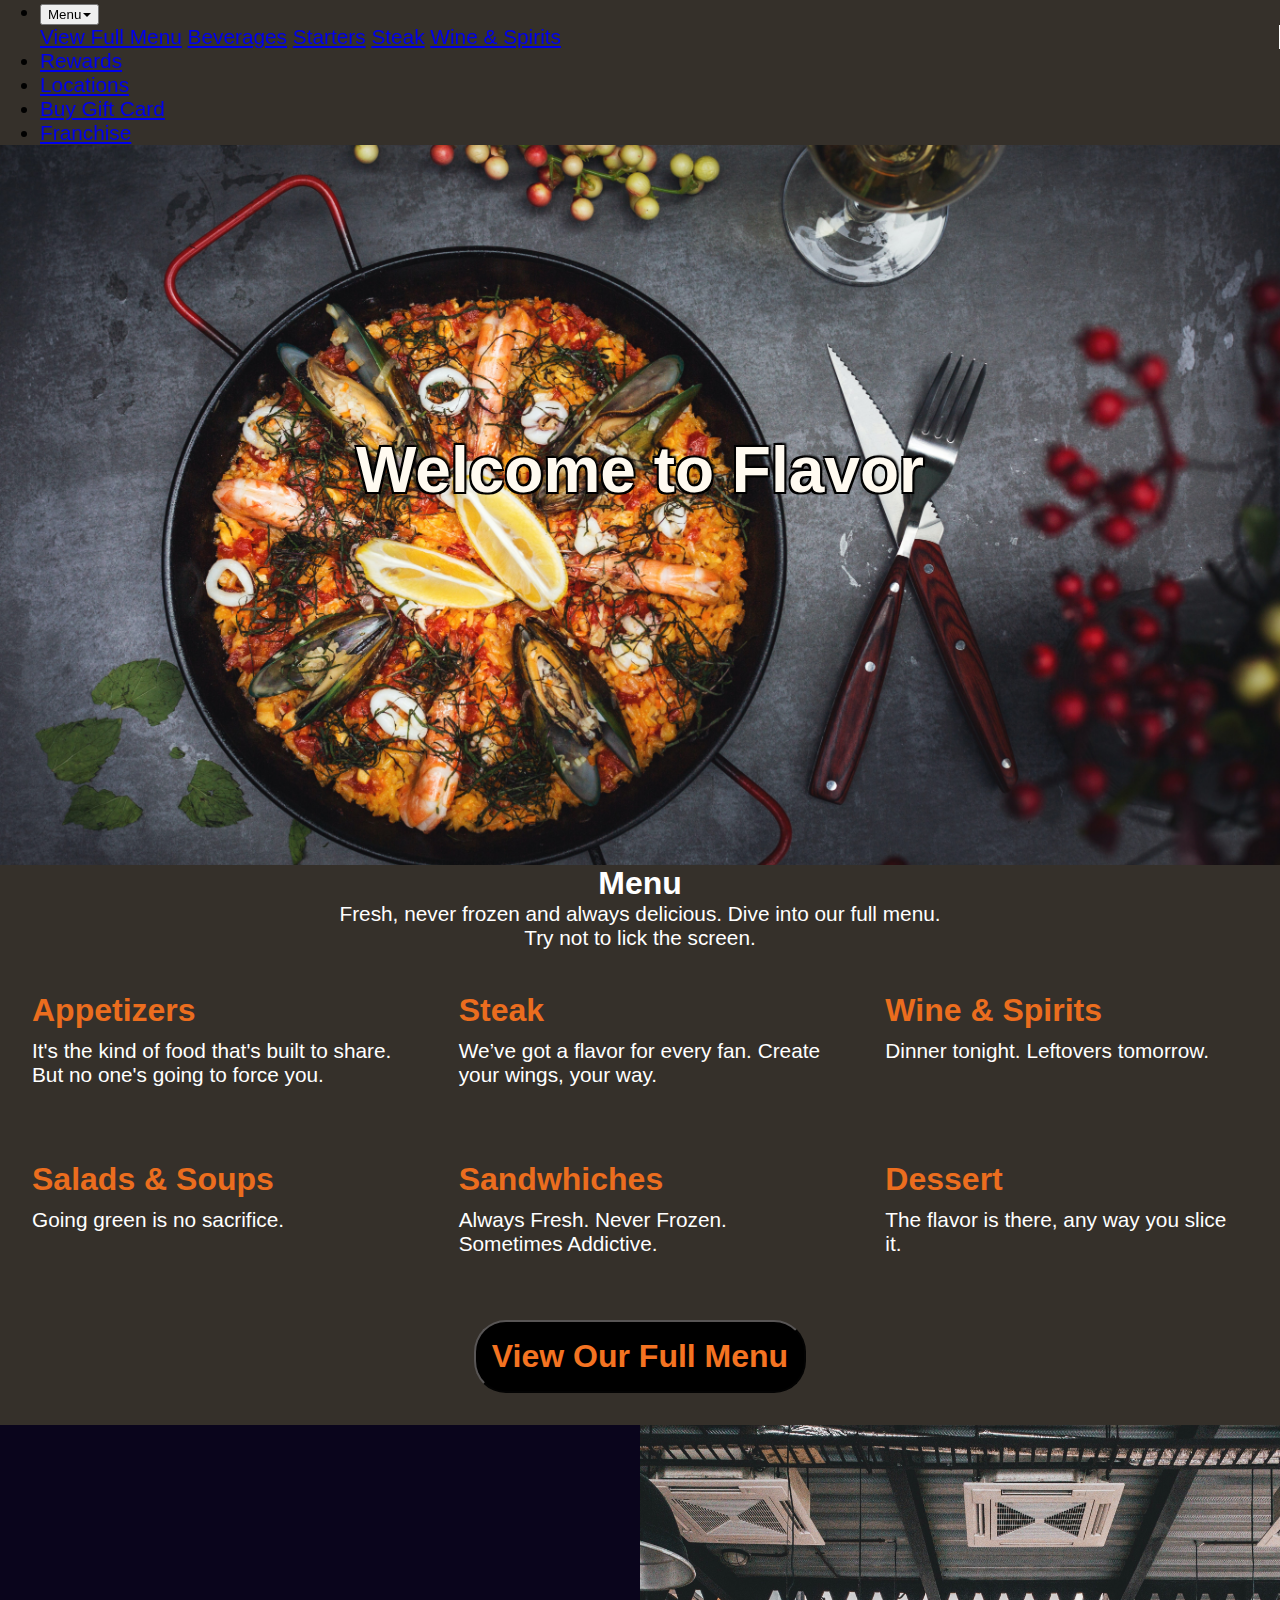
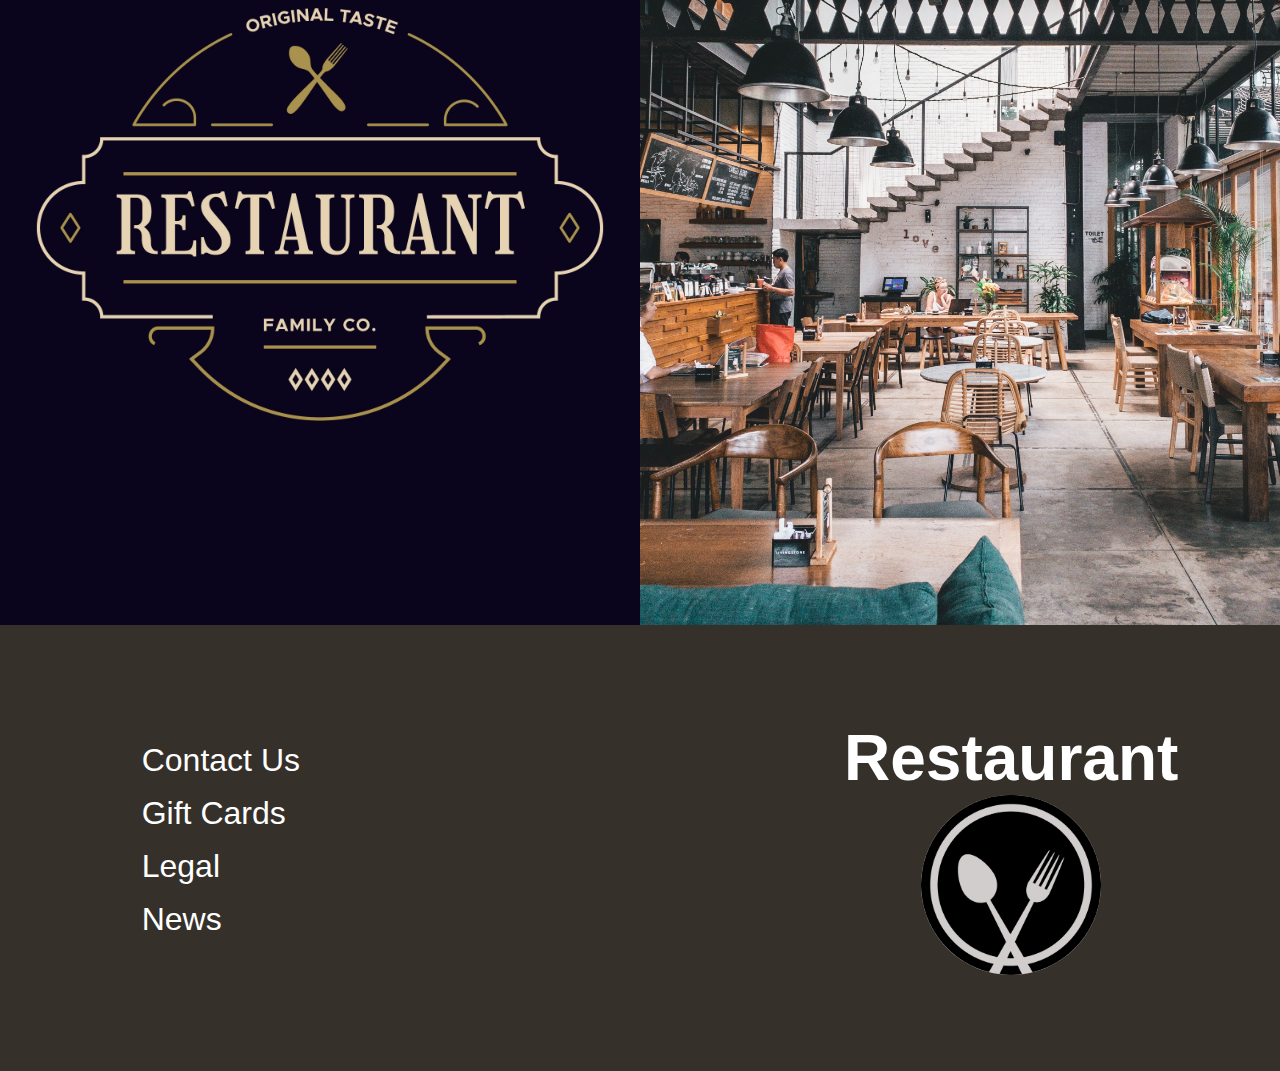
==== commit 563334c2: "Update index.html" ====
--- a/index.html
+++ b/index.html
@@ -2,161 +2,160 @@
 <html lang="en">
 
 <head>
-  <meta charset="UTF-8">
-  <meta http-equiv="X-UA-Compatible" content="IE=edge">
-  <meta name="viewport" content="width=device-width, initial-scale=1.0">
-  <title>Restaurant</title>
-  <link rel="stylesheet" href="Landing_Page_Styles.css">
+    <meta charset="UTF-8">
+    <meta http-equiv="X-UA-Compatible" content="IE=edge">
+    <meta name="viewport" content="width=device-width, initial-scale=1.0">
+    <title>Restaurant</title>
+    <link rel="stylesheet" href="Landing_Page_Styles.css">
 </head>
 
 <body>
-  <header>
-    <div class="nav-container" id="nav-container">
-      <div class="top-logo hidden" id="nav-logo">
-        <h1>Restaurant</h1>
-      </div>
-      <navbar>
-        <ul>
-          <li>
-            <div class="drop-down">
-              <button class="x" href="#" onclick="MenuDrop()">Menu<span class="caret"></span></button>
-              <div class="drop-down-container">
-                <div class="drop-down-list" id="menuDrop">
-                  <a href="#">View Full Menu</a>
-                  <a href="#">Beverages</a>
-                  <a href="#">Starters</a>
-                  <a href="#">Steak</a>
-                  <a href="#">Wine & Spirits</a>
+    <header>
+        <div class="sticky-header" id="nav-container">
+            <h1 class="sticky-header__logo hidden" id="nav-logo">Restaurant</h1>
+            <nav>
+                <ul>
+                    <li>
+                        <div>
+                            <button href="#" onclick="MenuDrop()">Menu<span class="caret"></span></button>
+                            <div class="drop-down">
+                                <div class="drop-down__list" id="menuDrop">
+                                    <a href="#">View Full Menu</a>
+                                    <a href="#">Beverages</a>
+                                    <a href="#">Starters</a>
+                                    <a href="#">Steak</a>
+                                    <a href="#">Wine & Spirits</a>
+                                </div>
+                            </div>
+                        </div>
+                    </li>
+                    <li><a href="#">Rewards</a></li>
+                    <li><a href="#">Locations</a></li>
+                    <li><a href="#">Buy Gift Card</a></li>
+                    <li><a href="#">Franchise</a></li>
+                </ul>
+            </nav>
+            <button onclick="OpenSideNav()" class="hamburger" id="hamburger">
+                <span></span>
+                <span></span>
+                <span></span>
+            </button>
+            <div class="side-nav">
+                <button class="side-nav__button" onclick="CloseSideNav()" id="side-nav-close">X</button>
+                <div class="side-nav__link-container">
+                    <a href="#">View Full Menu</a>
+                    <a href="#">Beverages</a>
+                    <a href="#">Starters</a>
+                    <a href="#">Steak</a>
+                    <a href="#">Wine & Spirits</a>
                 </div>
-              </div>
             </div>
-          </li>
-          <li><a href="#">Rewards</a></li>
-          <li><a href="#">Locations</a></li>
-          <li><a href="#">Buy Gift Card</a></li>
-          <li><a href="#">Franchise</a></li>
-        </ul>
-      </navbar>
-      <button onclick="OpenSideNav()" class="hamburger" id="hamburger">
-        <span></span>
-        <span></span>
-        <span></span>
-      </button>
-      <div class="side-nav">
-        <button class="side-nav__button" onclick="CloseSideNav()" id="side-nav-close">X</button>
-        <div class="side-nav__link-container">
-          <a href="#">View Full Menu</a>
-          <a href="#">Beverages</a>
-          <a href="#">Starters</a>
-          <a href="#">Steak</a>
-          <a href="#">Wine & Spirits</a>
         </div>
-      </div>
-  </header>
-  <main>
-    <div class="carousel">
-      <ul class="carousel__track">
-        <li class="carousel__slide">
-          <div class="carousel__text">
-            <h1 class="carousel__title">Welcome to Flavor</h1>
-            <p class="carousel__caption"></p>
-          </div>
-          <img class="carousel__image" src="Images/Slide-1.jpg" alt="">
-        </li>
-        <li class="carousel__slide">
-          <div class="carousel__text">
-            <h1 class="carousel__title">Cooked to Perfection</h1>
-            <p class="carousel__caption">worth the wait</p>
-          </div>
-          <img class="carousel__image" src="Images/Slide-2.jpg" alt="slide-2">
-        </li>
-        <li class="carousel__slide">
-          <div class="carousel__text">
-            <h1 class="carousel__title">Vegan Options Available</h1>
-            <p class="carousel__caption">we cater to your needs</p>
-          </div>
-          <img class="carousel__image" src="Images/Slide-3.jpg" alt="slide-3">
-        </li>
-        <li class="carousel__slide">
-          <div class="carousel__text">
-            <h1 class="carousel__title">Reserve Seats</h1>
-            <p class="carousel__caption">...While you can</p>
-          </div>
-          <img class="carousel__image" src="Images/Slide-4.jpg" alt="">
-        </li>
-      </ul>
-      <div class="carousel__nav">
-        <div class="carousel__dot" id="dot-1"></div>
-        <div class="carousel__dot" id="dot-2"></div>
-        <div class="carousel__dot" id="dot-3"></div>
-        <div class="carousel__dot" id="dot-4"></div>
-      </div>
-    </div>
-    
-    <div class="menu-header">
-      <h3 class="menu-header__title">Menu</h3>
-      <p class="menu-header__caption">Fresh, never frozen and always delicious. Dive into our full menu.
-        <br>
-        Try not to lick the screen.
-      <p>
-    </div>
-    
-    <div class="card-container">
-      <div class="card">
-        <div class="card__appetizer-img"></div>
-        <h3 class="card__title">Appetizers</h3>
-        <p class="card__info">It's the kind of food that's built to share. But no one's going to force you.</p>
-      </div>
-      <div class="card">
-        <div class="card__steak-img"></div>
-        <h3 class="card__title">Steak</h3>
-        <p class="card__info">We’ve got a flavor for every fan. Create your wings, your way.</p>
-      </div>
-      <div class="card">
-        <div class="card__wine-img"></div>
-        <h3 class="card__title">Wine & Spirits</h3>
-        <p class="card__info">Dinner tonight. Leftovers tomorrow.</p>
-      </div>
-      <div class="card">
-        <div class="card__salad-img"></div>
-        <h3 class="card__title">Salads & Soups</h3>
-        <p class="card__info">Going green is no sacrifice.</p>
-      </div>
-      <div class="card">
-        <div class="card__sandwhich-img"></div>
-        <h3 class="card__title">Sandwhiches</h3>
-        <p class="card__info">Always Fresh. Never Frozen. Sometimes Addictive.</p>
-      </div>
-      <div class="card">
-        <div class="card__dessert-img"></div>
-        <h3 class="card__title">Dessert</h3>
-        <p class="card__info">The flavor is there, any way you slice it.</p>
-      </div>
-    </div>
-    <button>View Our Full Menu</button>
-  </main>
-    
-  <section class="story">
-    <div class="left"></div>
-    <div class="right"></div>
-  </section>
+    </header>
+    <main>
+        <div class="carousel">
+            <ul class="carousel__track">
+                <li class="carousel__slide">
+                    <div class="carousel__text">
+                        <h1 class="carousel__title">Welcome to Flavor</h1>
+                        <p class="carousel__caption"></p>
+                    </div>
+                    <img class="carousel__image" src="Images/Slide-1.jpg" alt="">
+                </li>
+                <li class="carousel__slide">
+                    <div class="carousel__text">
+                        <h1 class="carousel__title">Cooked to Perfection</h1>
+                        <p class="carousel__caption">worth the wait</p>
+                    </div>
+                    <img class="carousel__image" src="Images/Slide-2.jpg" alt="slide-2">
+                </li>
+                <li class="carousel__slide">
+                    <div class="carousel__text">
+                        <h1 class="carousel__title">Vegan Options Available</h1>
+                        <p class="carousel__caption">we cater to your needs</p>
+                    </div>
+                    <img class="carousel__image" src="Images/Slide-3.jpg" alt="slide-3">
+                </li>
+                <li class="carousel__slide">
+                    <div class="carousel__text">
+                        <h1 class="carousel__title">Reserve Seats</h1>
+                        <p class="carousel__caption">...While you can</p>
+                    </div>
+                    <img class="carousel__image" src="Images/Slide-4.jpg" alt="">
+                </li>
+            </ul>
+            <div class="carousel__nav">
+                <div class="carousel__dot" id="dot-1"></div>
+                <div class="carousel__dot" id="dot-2"></div>
+                <div class="carousel__dot" id="dot-3"></div>
+                <div class="carousel__dot" id="dot-4"></div>
+            </div>
+        </div>
 
-  <footer>
-    <div class="contact-info">
-      <ul>
-        <li><a href="#">Contact Us</a></li>
-        <li><a href="#">Gift Cards</a></li>
-        <li><a href="#">Legal</a></li>
-        <li><a href="#">News</a></li>
-      </ul>
-    </div>
-    <div class="top-logo">
-      <div class="logo" id="logo" alt="x"></div>
-      <h1>Restaurant</h1>
-    </div>
-  </footer>
+        <div class="menu-header">
+            <h3 class="menu-header__title">Menu</h3>
+            <p class="menu-header__caption">Fresh, never frozen and always delicious. Dive into our full menu.
+                <br>
+                Try not to lick the screen.
+            <p>
+        </div>
 
-  <script src="Landing_Page_Scripts.js"></script>
+        <div class="card-container">
+            <div class="card">
+                <div class="card__appetizer-img"></div>
+                <h3 class="card__title">Appetizers</h3>
+                <p class="card__info">It's the kind of food that's built to share. But no one's going to force you.</p>
+            </div>
+            <div class="card">
+                <div class="card__steak-img"></div>
+                <h3 class="card__title">Steak</h3>
+                <p class="card__info">We’ve got a flavor for every fan. Create your wings, your way.</p>
+            </div>
+            <div class="card">
+                <div class="card__wine-img"></div>
+                <h3 class="card__title">Wine & Spirits</h3>
+                <p class="card__info">Dinner tonight. Leftovers tomorrow.</p>
+            </div>
+            <div class="card">
+                <div class="card__salad-img"></div>
+                <h3 class="card__title">Salads & Soups</h3>
+                <p class="card__info">Going green is no sacrifice.</p>
+            </div>
+            <div class="card">
+                <div class="card__sandwhich-img"></div>
+                <h3 class="card__title">Sandwhiches</h3>
+                <p class="card__info">Always Fresh. Never Frozen. Sometimes Addictive.</p>
+            </div>
+            <div class="card">
+                <div class="card__dessert-img"></div>
+                <h3 class="card__title">Dessert</h3>
+                <p class="card__info">The flavor is there, any way you slice it.</p>
+            </div>
+        </div>
+        <button>View Our Full Menu</button>
+    </main>
+
+    <section class="story">
+        <div class="left"></div>
+        <div class="right"></div>
+    </section>
+
+    <footer>
+        <div class="contact-info">
+            <ul>
+                <li><a href="#">Contact Us</a></li>
+                <li><a href="#">Gift Cards</a></li>
+                <li><a href="#">Legal</a></li>
+                <li><a href="#">News</a></li>
+            </ul>
+        </div>
+        <div class="top-logo">
+            <div class="logo" id="logo" alt="x"></div>
+            <h1>Restaurant</h1>
+        </div>
+    </footer>
+
+    <script src="Landing_Page_Scripts.js"></script>
 </body>
 
 </html>
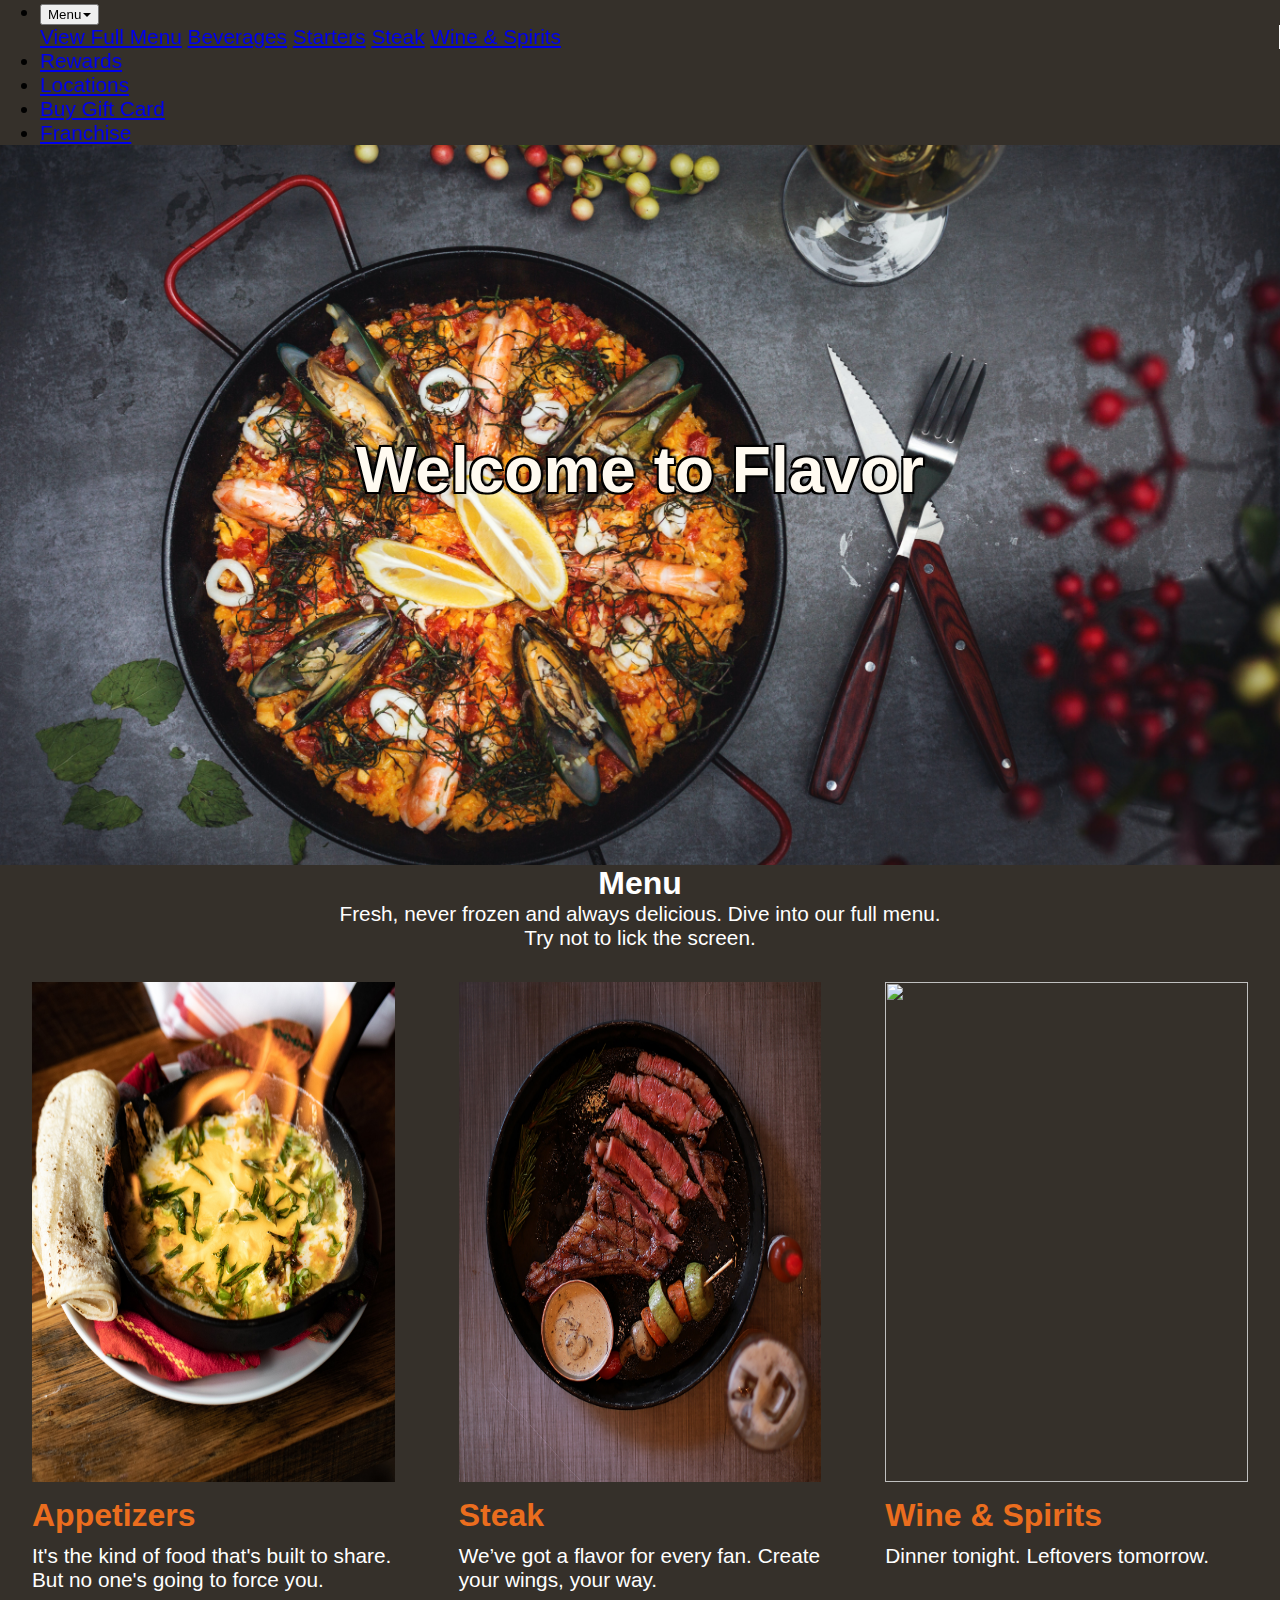
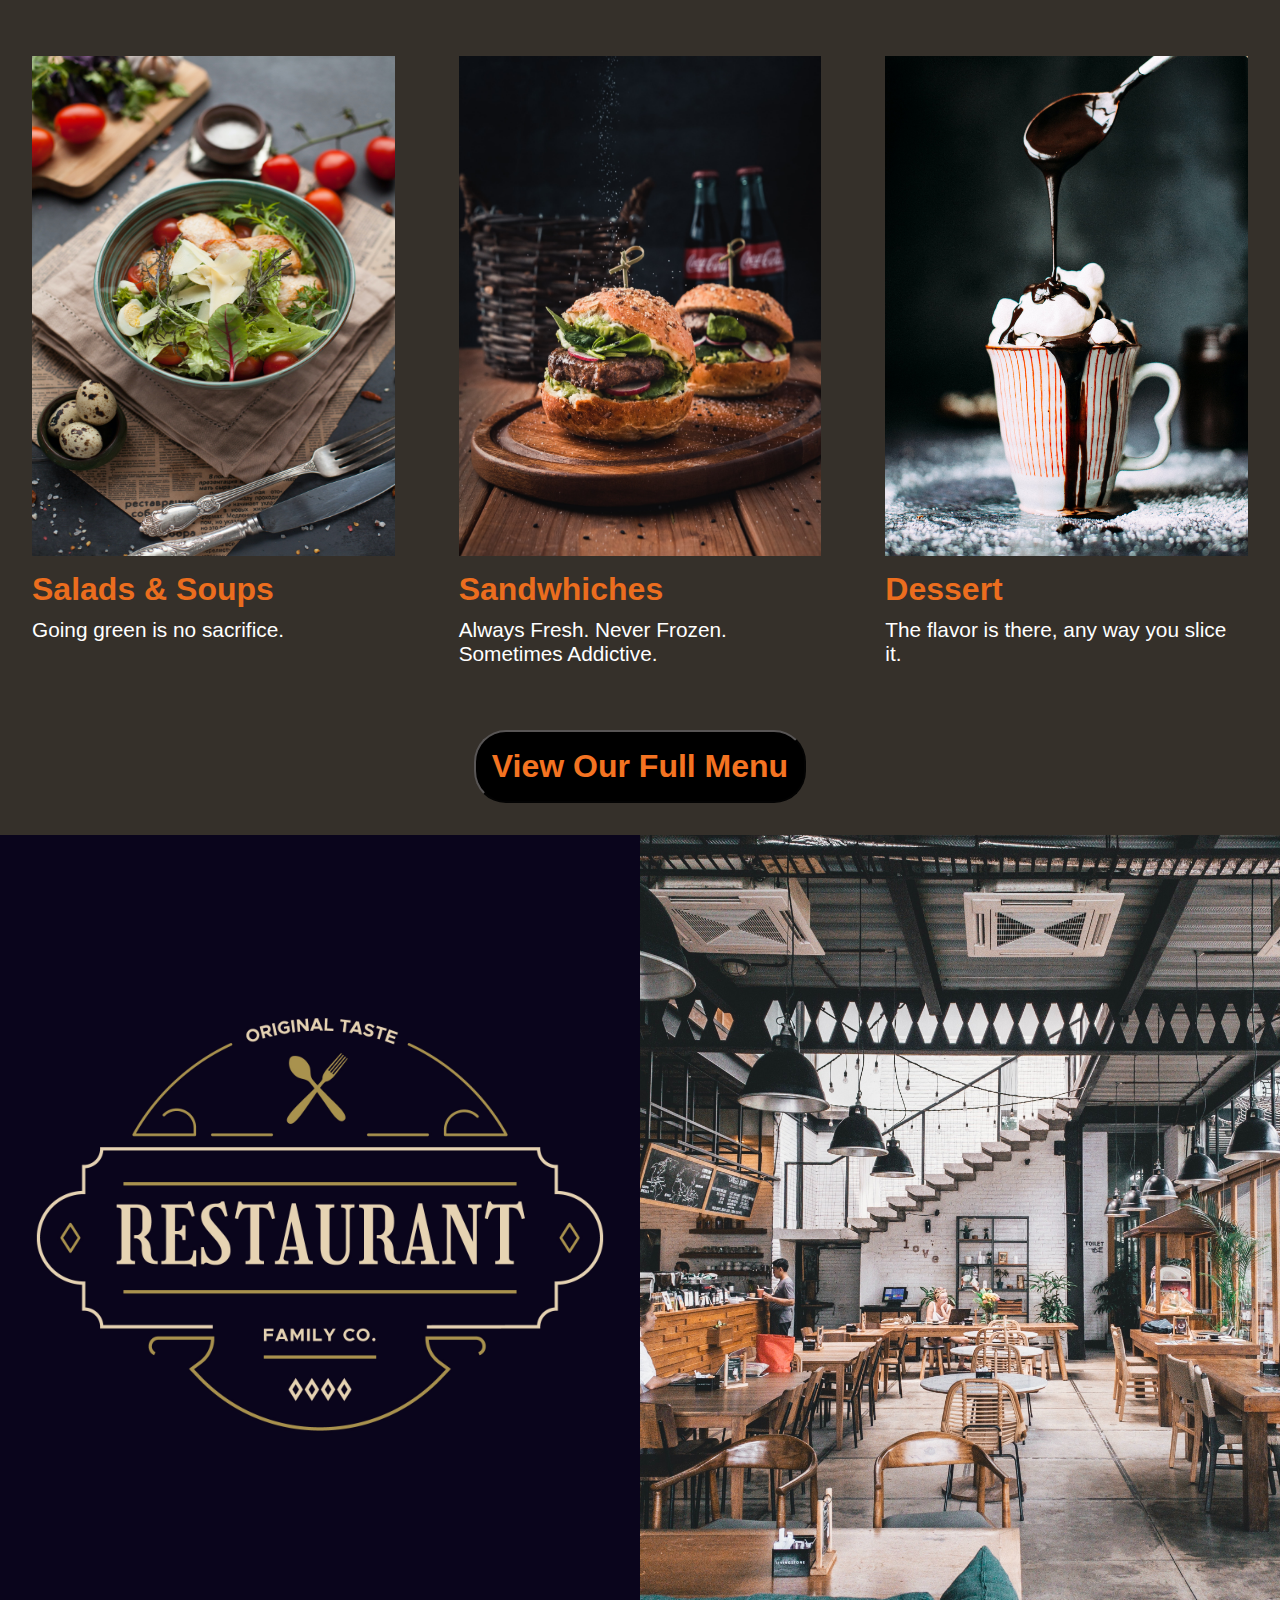
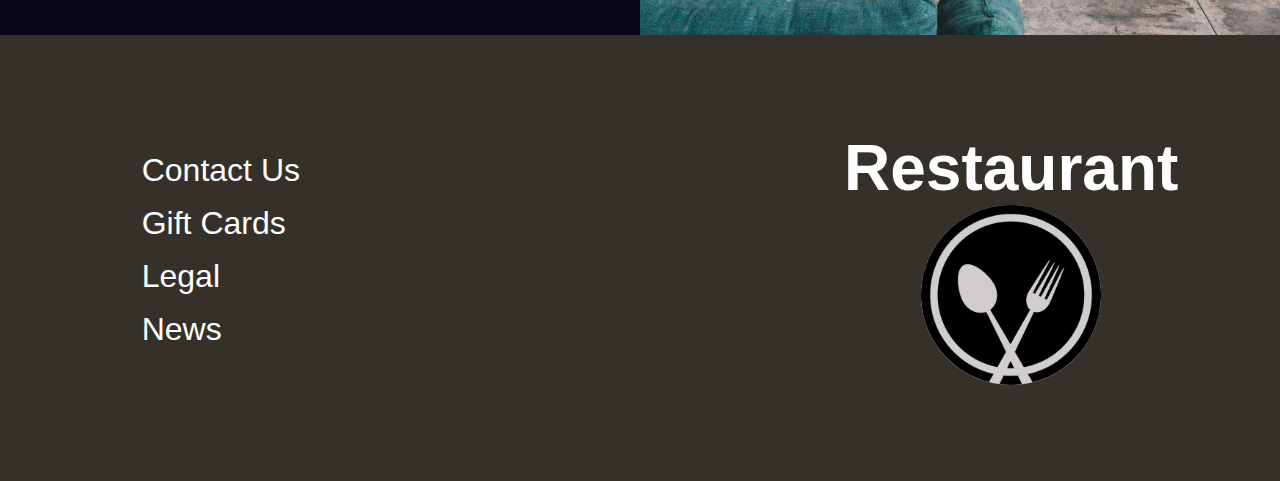
==== commit edd809f8: "Update index.html" ====
--- a/index.html
+++ b/index.html
@@ -13,26 +13,27 @@
     <header>
         <div class="sticky-header" id="nav-container">
             <h1 class="sticky-header__logo hidden" id="nav-logo">Restaurant</h1>
-            <nav>
-                <ul>
+            <nav class="navbar">
+                <ul class="navbar__list">
                     <li>
                         <div>
-                            <button href="#" onclick="MenuDrop()">Menu<span class="caret"></span></button>
+                            <button class="navbar__list__item--button" href="#" onclick="MenuDrop()">Menu<span
+                                    class="caret"></span></button>
                             <div class="drop-down">
                                 <div class="drop-down__list" id="menuDrop">
-                                    <a href="#">View Full Menu</a>
-                                    <a href="#">Beverages</a>
-                                    <a href="#">Starters</a>
-                                    <a href="#">Steak</a>
-                                    <a href="#">Wine & Spirits</a>
+                                    <a class="drop-down__list__item" href="#">View Full Menu</a>
+                                    <a class="drop-down__list__item" href="#">Beverages</a>
+                                    <a class="drop-down__list__item" href="#">Starters</a>
+                                    <a class="drop-down__list__item" href="#">Steak</a>
+                                    <a class="drop-down__list__item" href="#">Wine & Spirits</a>
                                 </div>
                             </div>
                         </div>
                     </li>
-                    <li><a href="#">Rewards</a></li>
-                    <li><a href="#">Locations</a></li>
-                    <li><a href="#">Buy Gift Card</a></li>
-                    <li><a href="#">Franchise</a></li>
+                    <li class="navbar__list__item"><a class="navbar__list__item--inner" href=" #">Rewards</a></li>
+                    <li class="navbar__list__item"><a class="navbar__list__item--inner" href=" #">Locations</a></li>
+                    <li class="navbar__list__item"><a class="navbar__list__item--inner" href=" #">Buy Gift Card</a></li>
+                    <li class="navbar__list__item"><a class="navbar__list__item--inner" href=" #">Franchise</a></li>
                 </ul>
             </nav>
             <button onclick="OpenSideNav()" class="hamburger" id="hamburger">
@@ -43,11 +44,11 @@
             <div class="side-nav">
                 <button class="side-nav__button" onclick="CloseSideNav()" id="side-nav-close">X</button>
                 <div class="side-nav__link-container">
-                    <a href="#">View Full Menu</a>
-                    <a href="#">Beverages</a>
-                    <a href="#">Starters</a>
-                    <a href="#">Steak</a>
-                    <a href="#">Wine & Spirits</a>
+                    <a class="side-nav__link-container__item" href="#">View Full Menu</a>
+                    <a class="side-nav__link-container__item" href="#">Beverages</a>
+                    <a class="side-nav__link-container__item" href="#">Starters</a>
+                    <a class="side-nav__link-container__item" href="#">Steak</a>
+                    <a class="side-nav__link-container__item" href="#">Wine & Spirits</a>
                 </div>
             </div>
         </div>
@@ -102,32 +103,32 @@
 
         <div class="card-container">
             <div class="card">
-                <div class="card__appetizer-img"></div>
+                <img src="Images/Appetizer.jpg" alt="">
                 <h3 class="card__title">Appetizers</h3>
                 <p class="card__info">It's the kind of food that's built to share. But no one's going to force you.</p>
             </div>
             <div class="card">
-                <div class="card__steak-img"></div>
+                <img src="Images/Steak.jpg" alt="">
                 <h3 class="card__title">Steak</h3>
                 <p class="card__info">We’ve got a flavor for every fan. Create your wings, your way.</p>
             </div>
             <div class="card">
-                <div class="card__wine-img"></div>
+                <img src="Images/Wine-and-Spirits.jpg" alt="">
                 <h3 class="card__title">Wine & Spirits</h3>
                 <p class="card__info">Dinner tonight. Leftovers tomorrow.</p>
             </div>
             <div class="card">
-                <div class="card__salad-img"></div>
+                <img src="Images/Salad.jpg" alt="">
                 <h3 class="card__title">Salads & Soups</h3>
                 <p class="card__info">Going green is no sacrifice.</p>
             </div>
             <div class="card">
-                <div class="card__sandwhich-img"></div>
+                <img src="Images/Burgers.jpg" alt="">
                 <h3 class="card__title">Sandwhiches</h3>
                 <p class="card__info">Always Fresh. Never Frozen. Sometimes Addictive.</p>
             </div>
             <div class="card">
-                <div class="card__dessert-img"></div>
+                <img src="Images/Dessert.jpg" alt="">
                 <h3 class="card__title">Dessert</h3>
                 <p class="card__info">The flavor is there, any way you slice it.</p>
             </div>
@@ -142,16 +143,18 @@
 
     <footer>
         <div class="contact-info">
-            <ul>
-                <li><a href="#">Contact Us</a></li>
-                <li><a href="#">Gift Cards</a></li>
-                <li><a href="#">Legal</a></li>
-                <li><a href="#">News</a></li>
+            <ul class="contact-info__list">
+                <li class="contact-info__list__item"><a class="contact-info__list__item--inner" href="#">Contact Us</a>
+                </li>
+                <li class="contact-info__list__item"><a class="contact-info__list__item--inner" href="#">Gift Cards</a>
+                </li>
+                <li class="contact-info__list__item"><a class="contact-info__list__item--inner" href="#">Legal</a></li>
+                <li class="contact-info__list__item"><a class="contact-info__list__item--inner" href="#">News</a></li>
             </ul>
         </div>
-        <div class="top-logo">
-            <div class="logo" id="logo" alt="x"></div>
-            <h1>Restaurant</h1>
+        <div class="footer-flair top-logo">
+            <div class="footer-flair__logo logo" id="logo" alt="x"></div>
+            <h1 class="footer-flair__title">Restaurant</h1>
         </div>
     </footer>
 
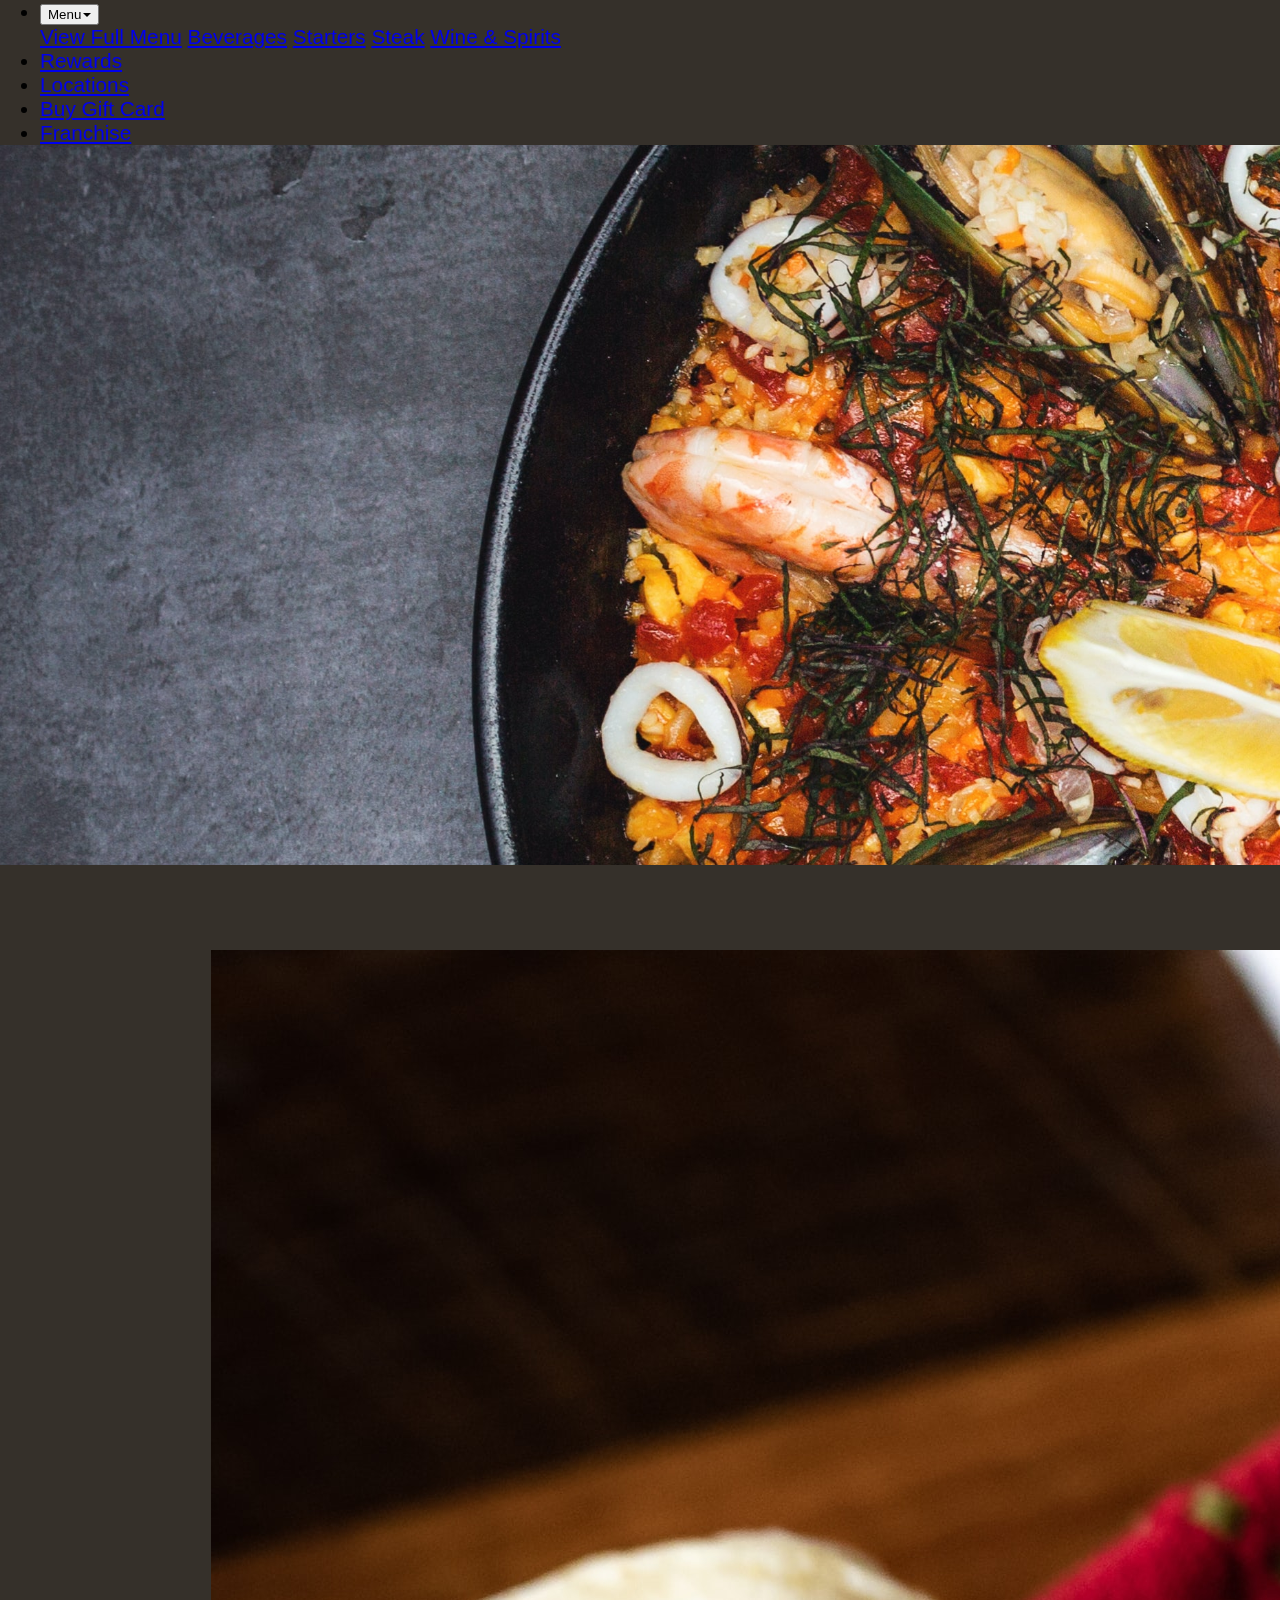
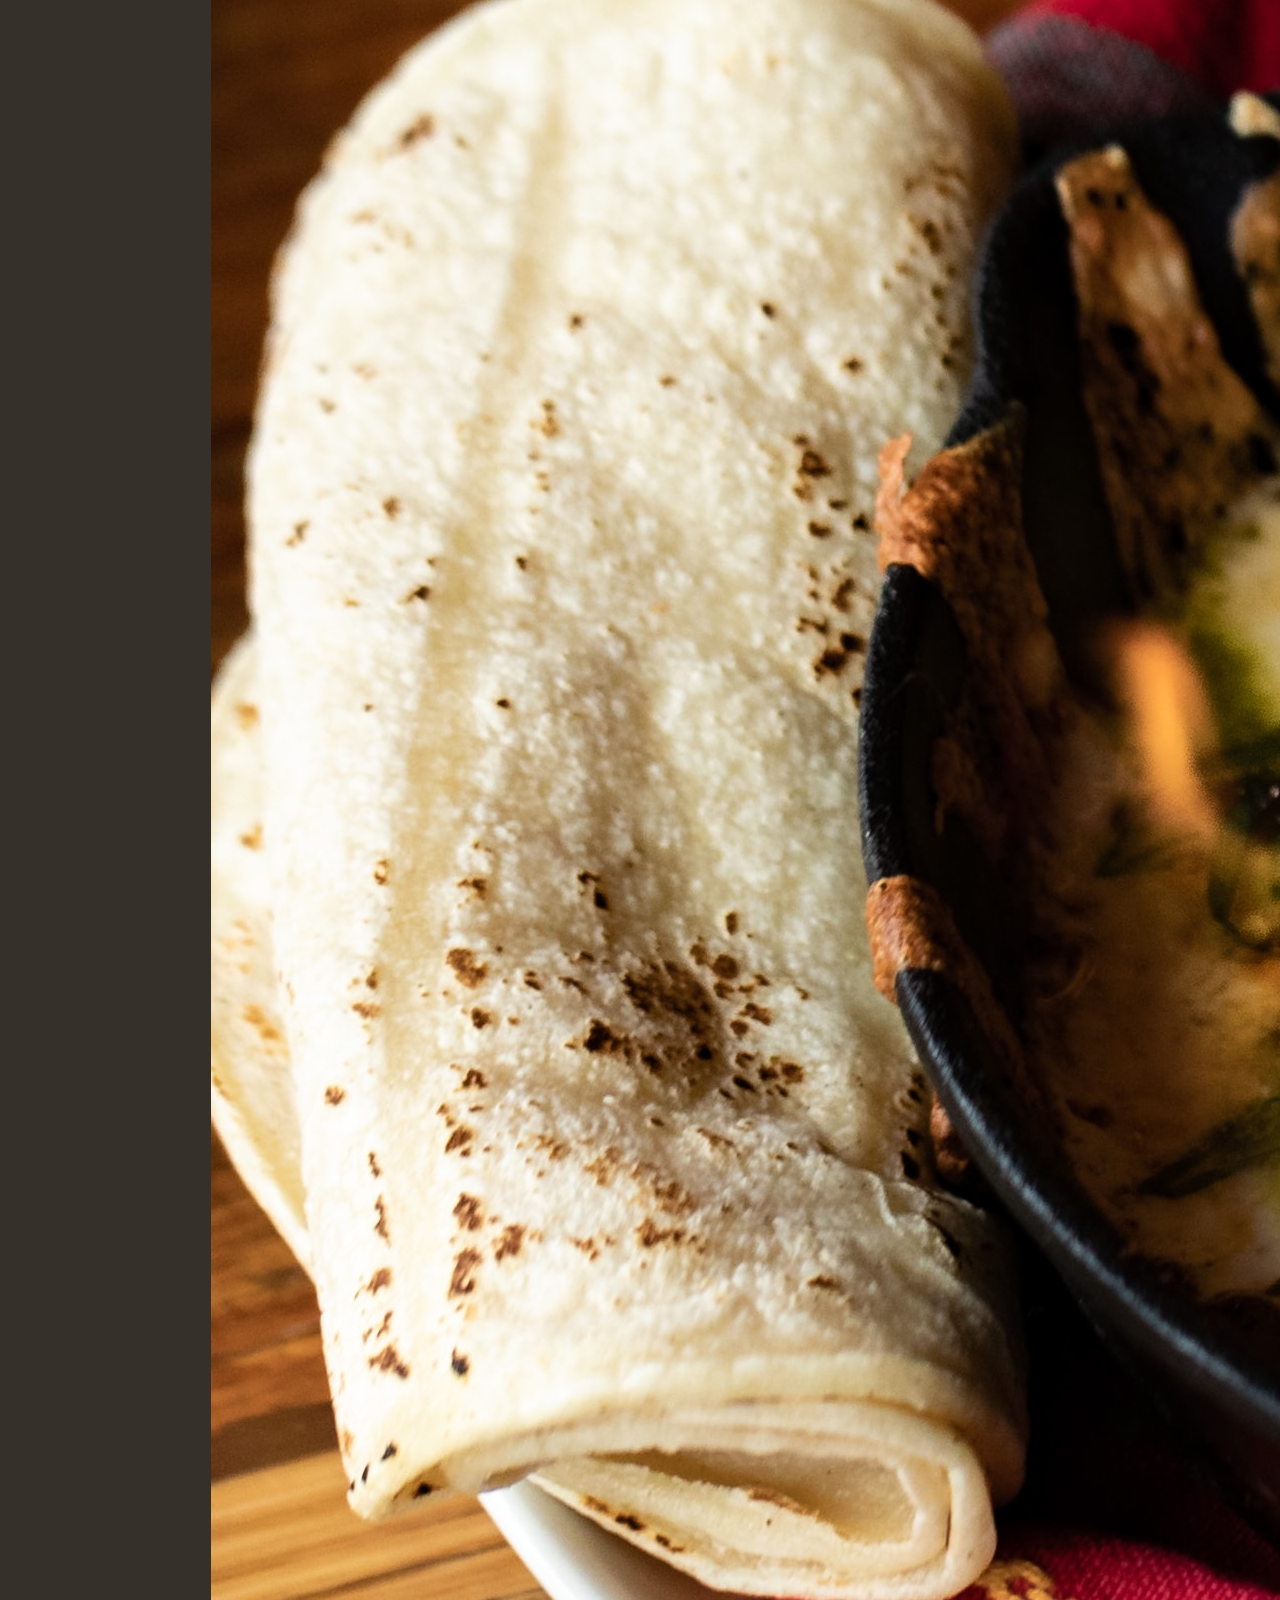
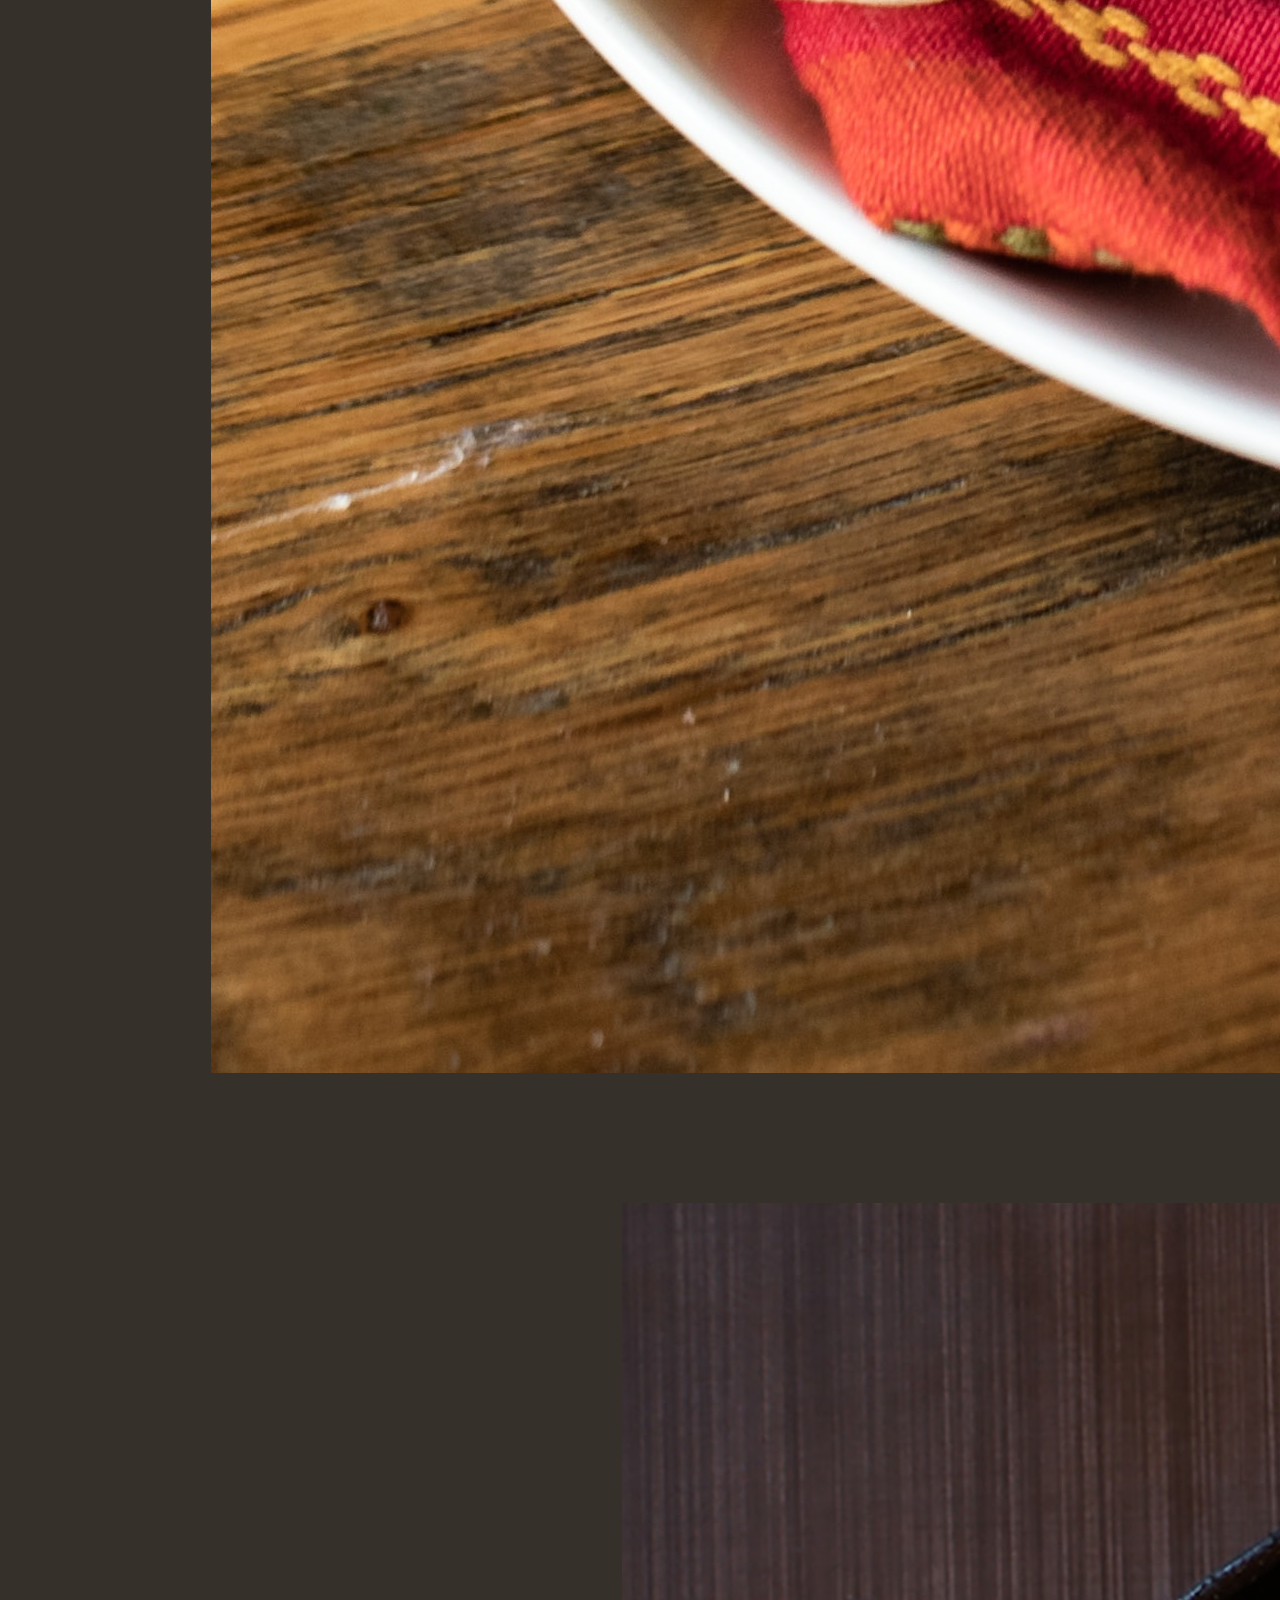
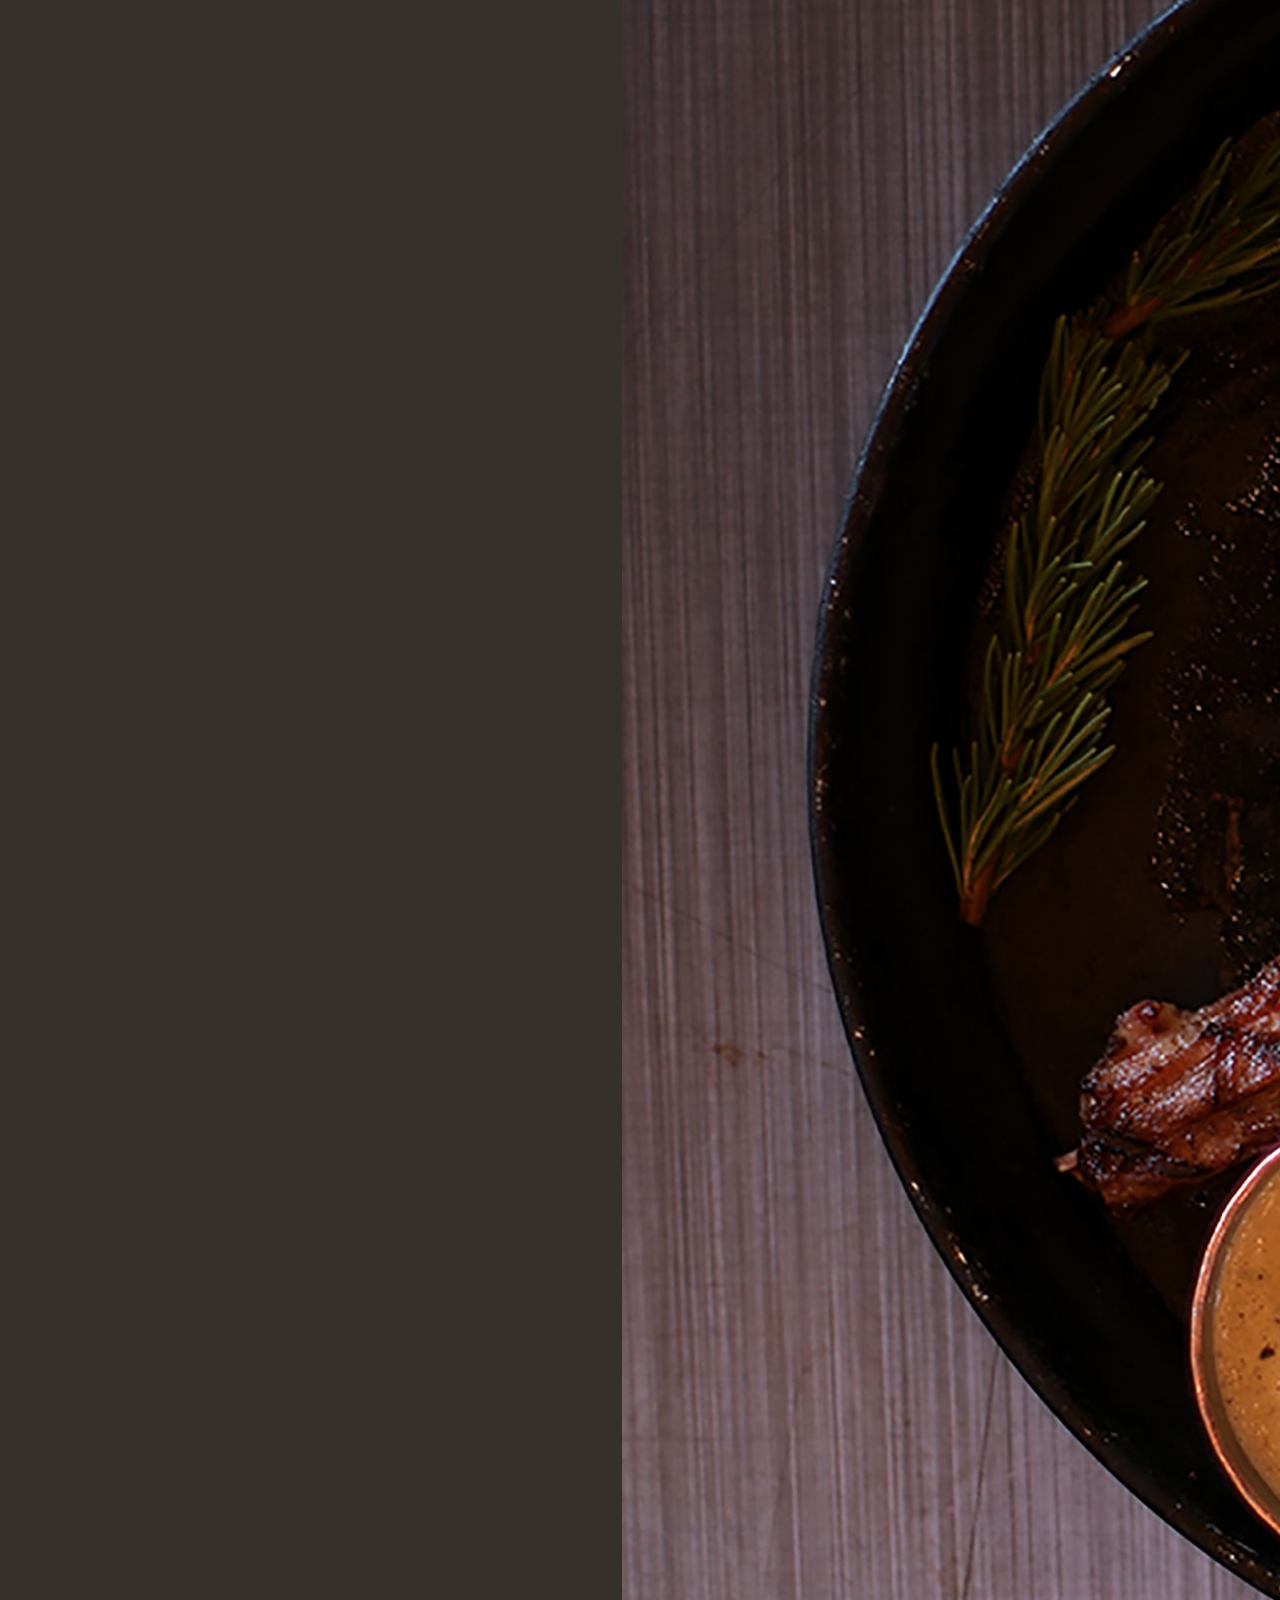
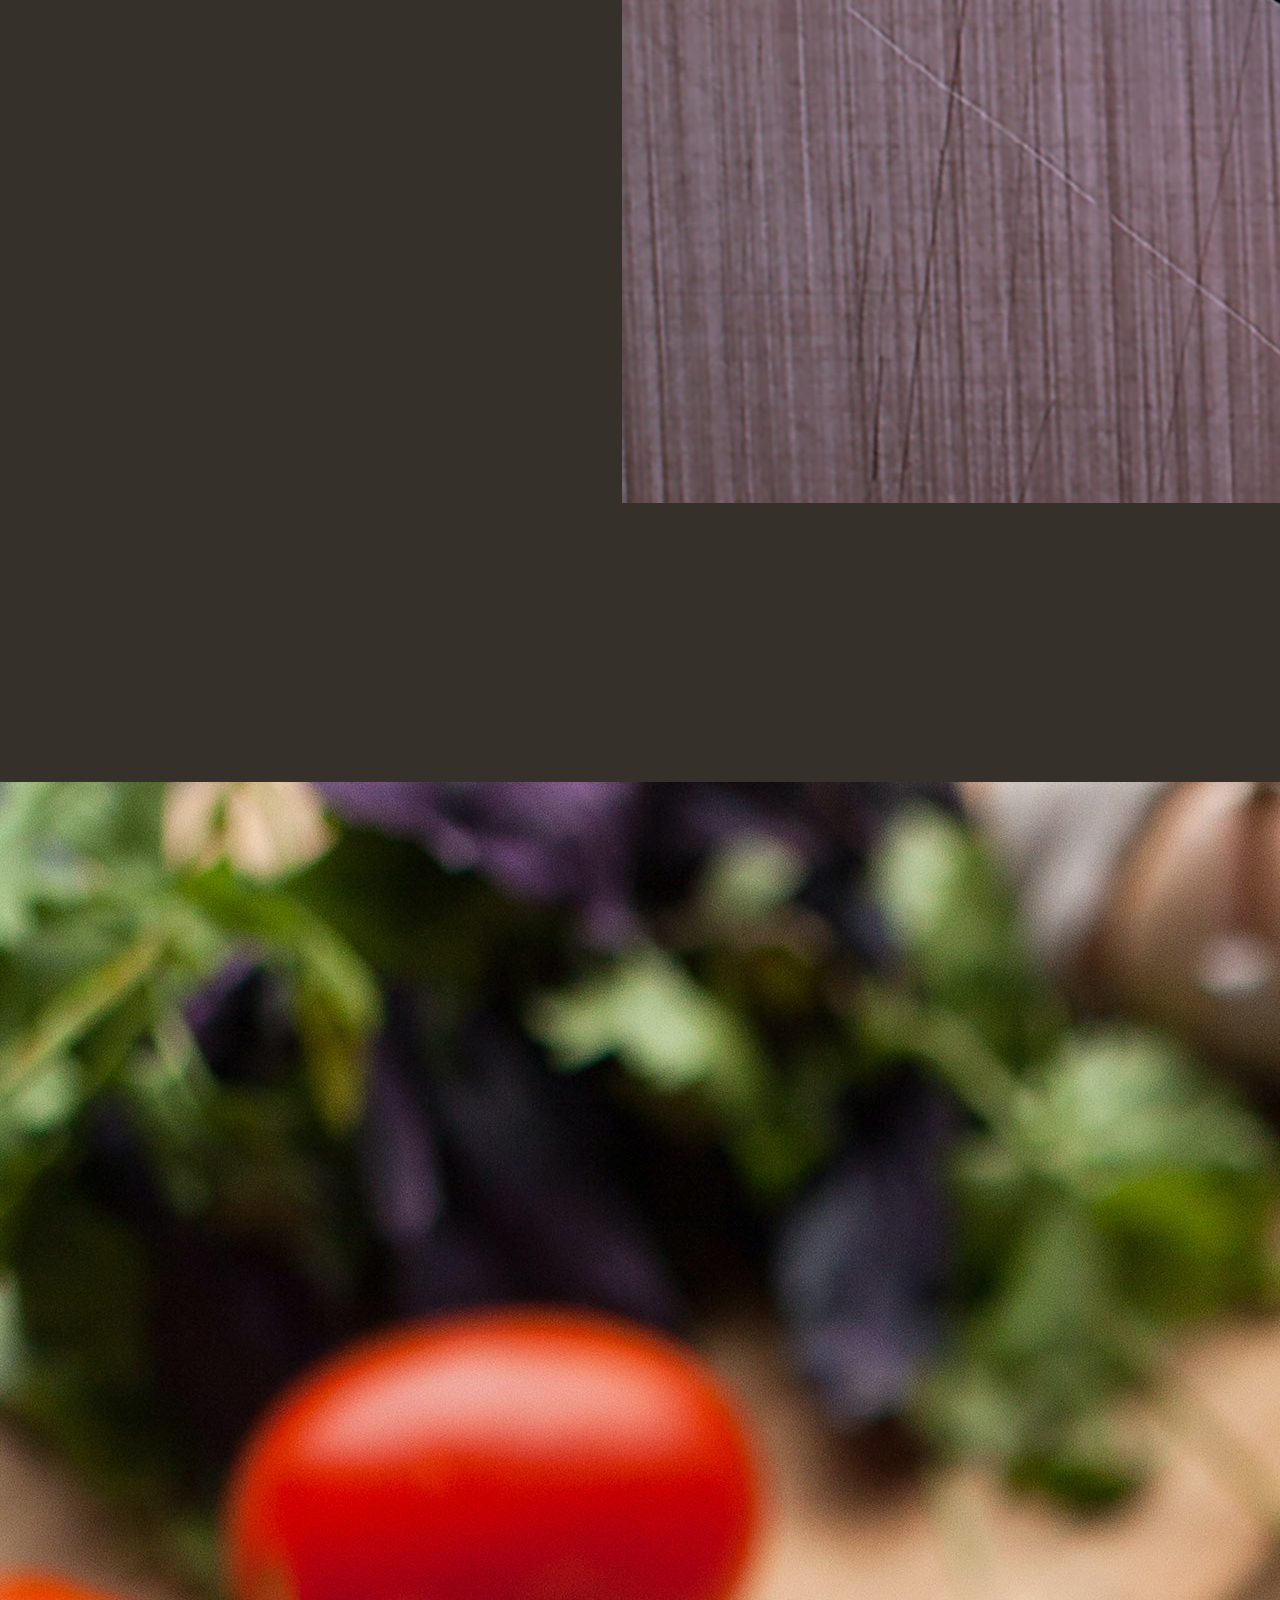
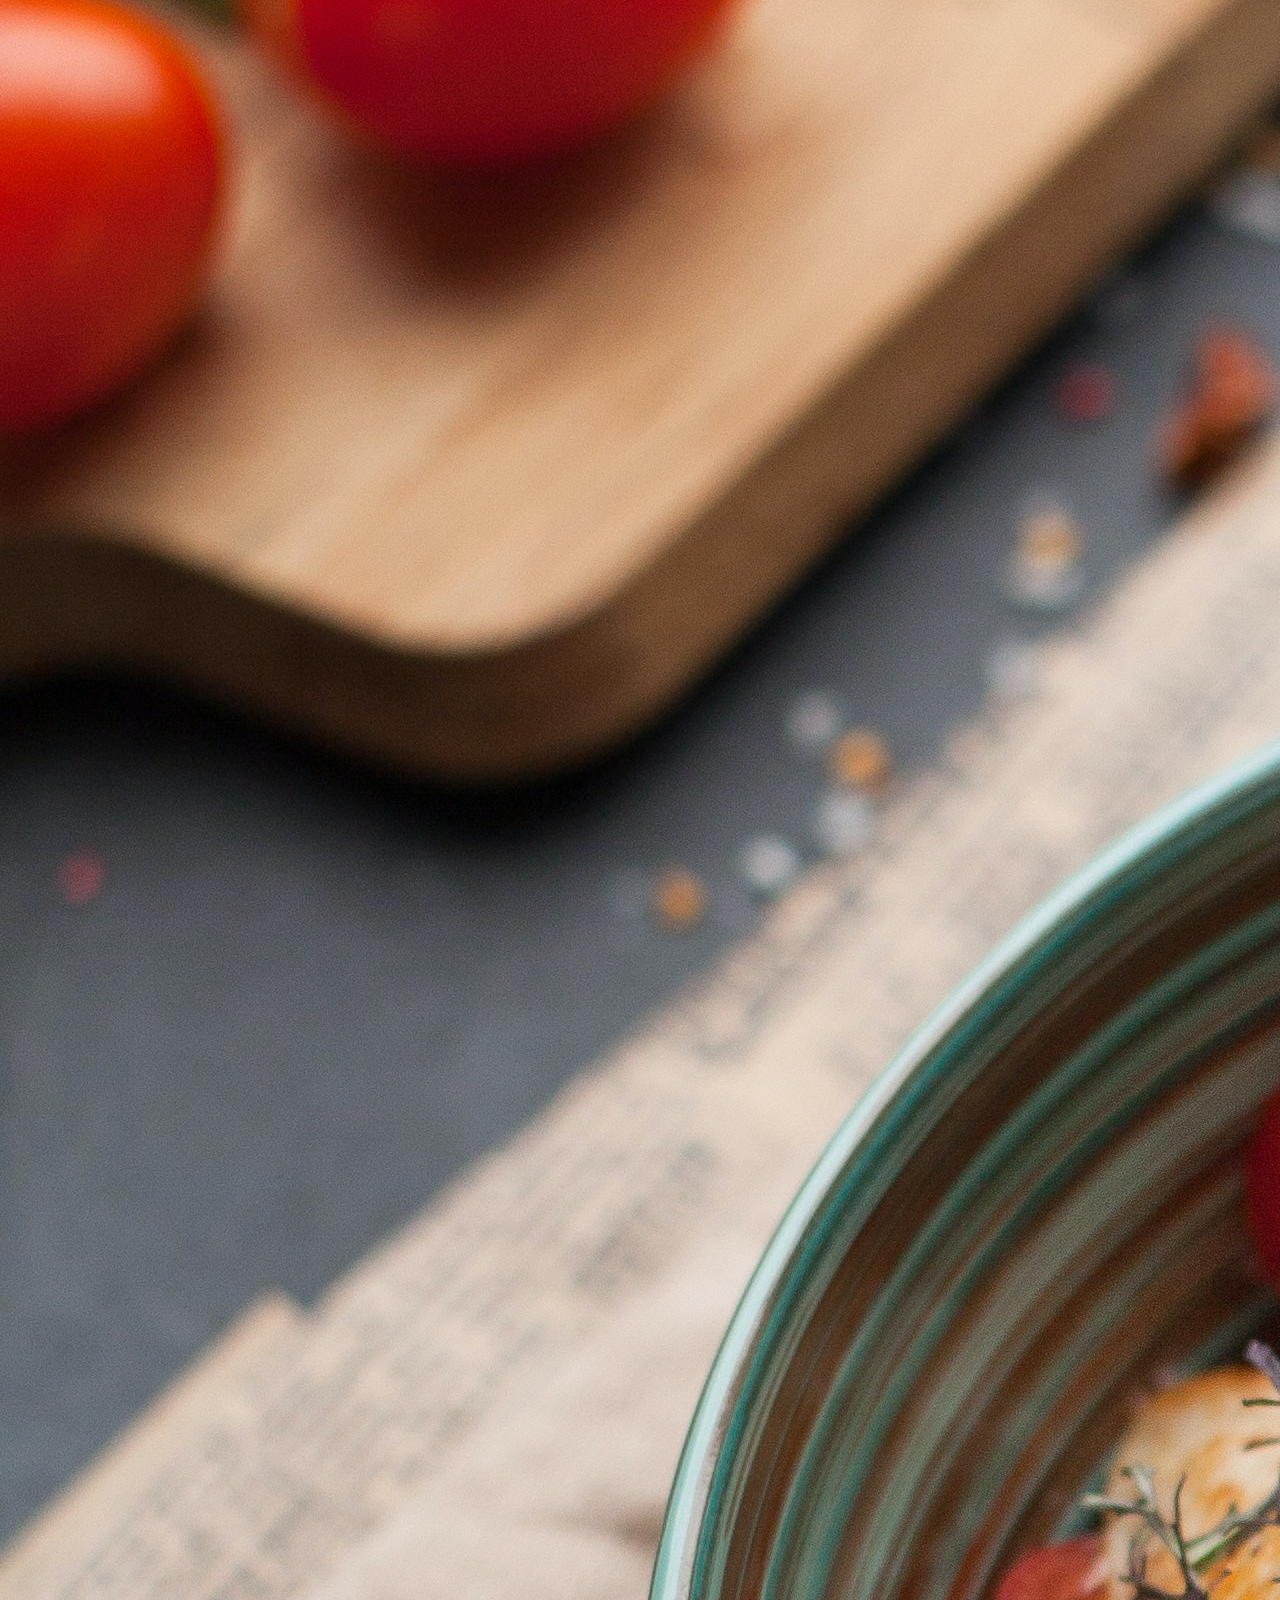
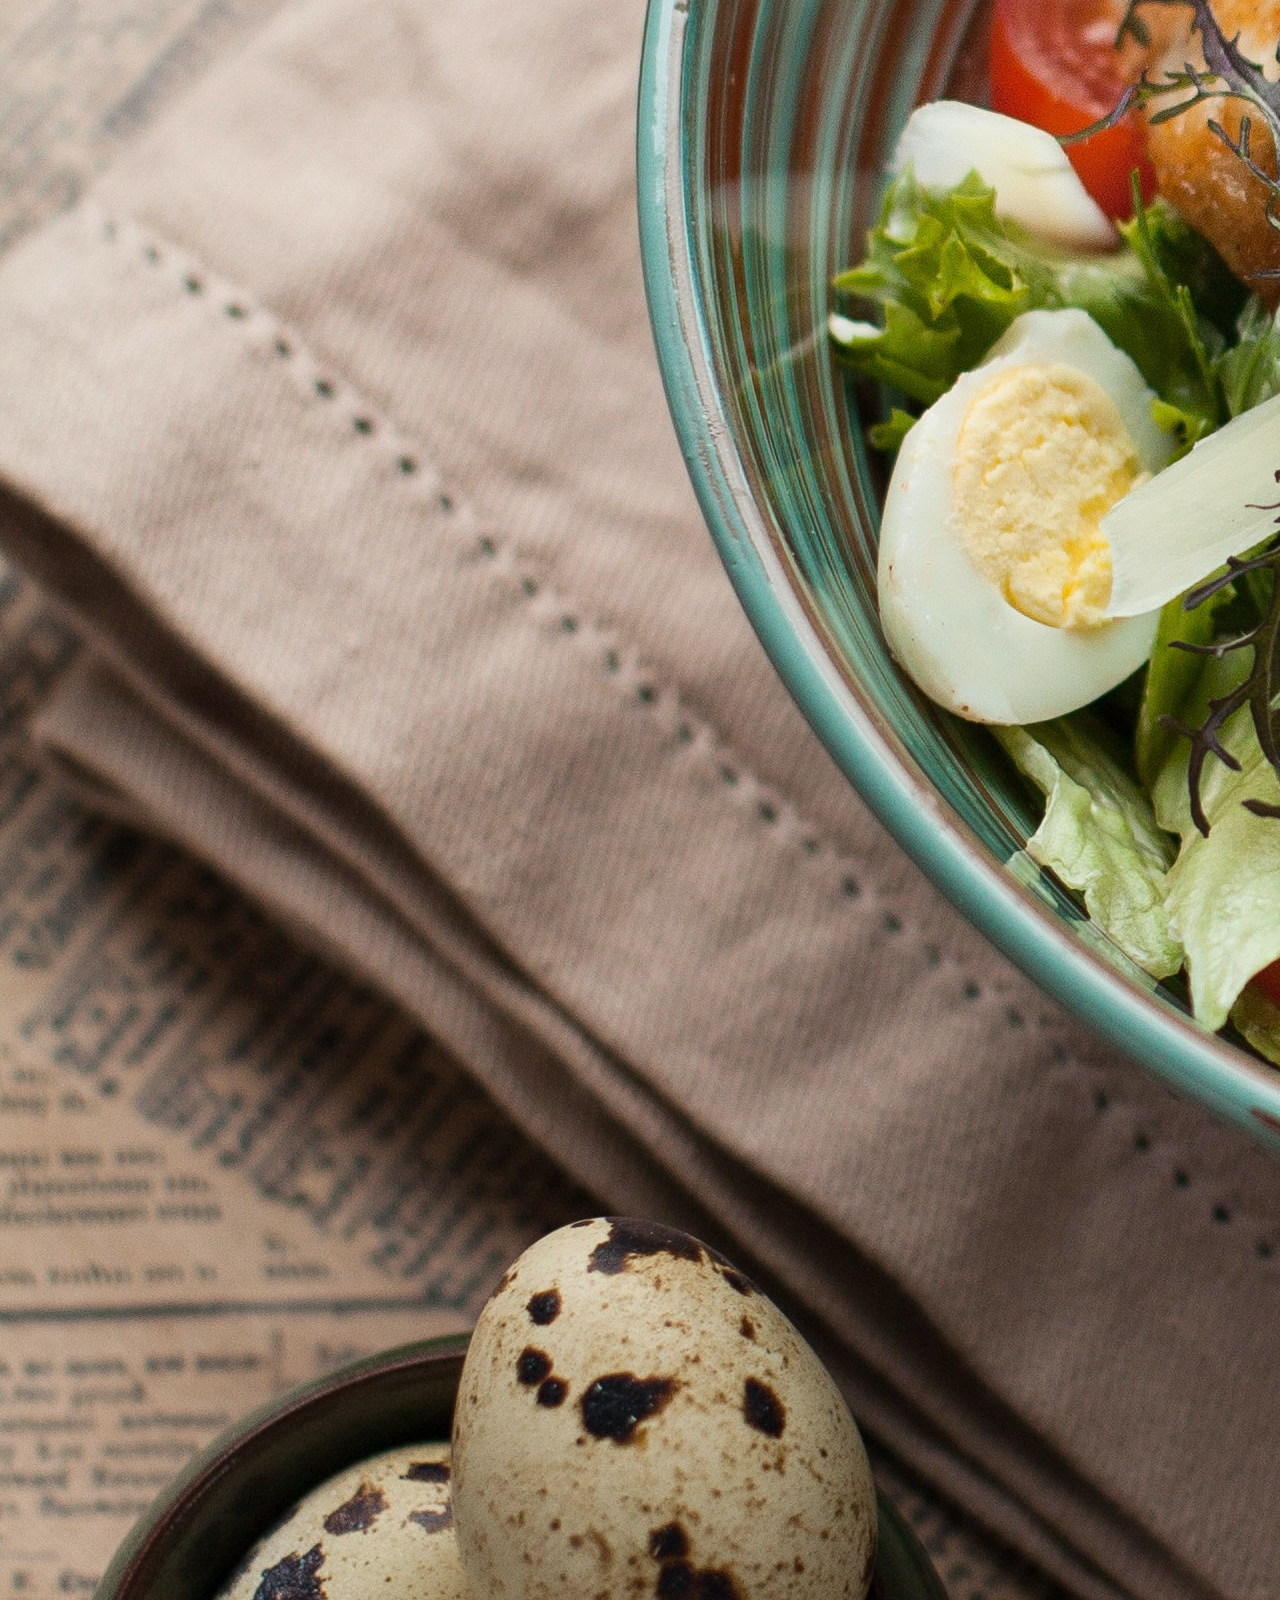
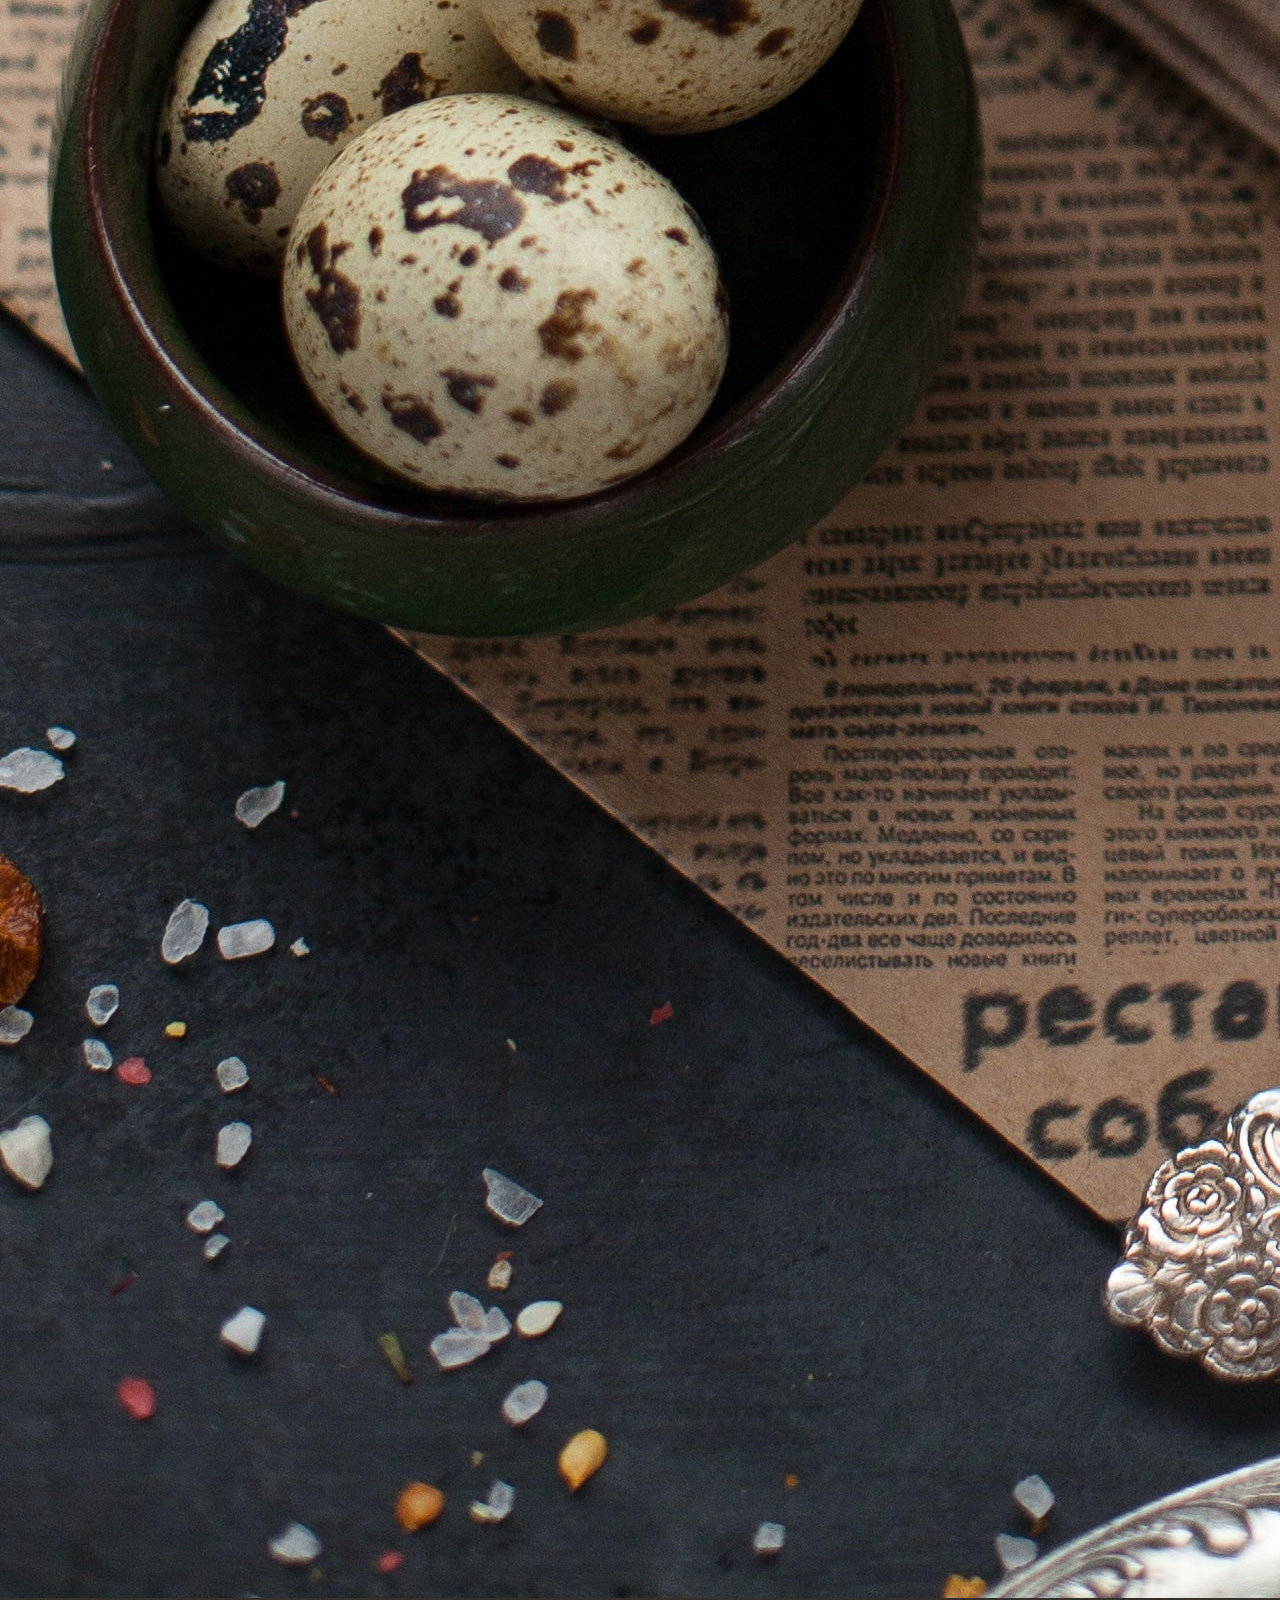
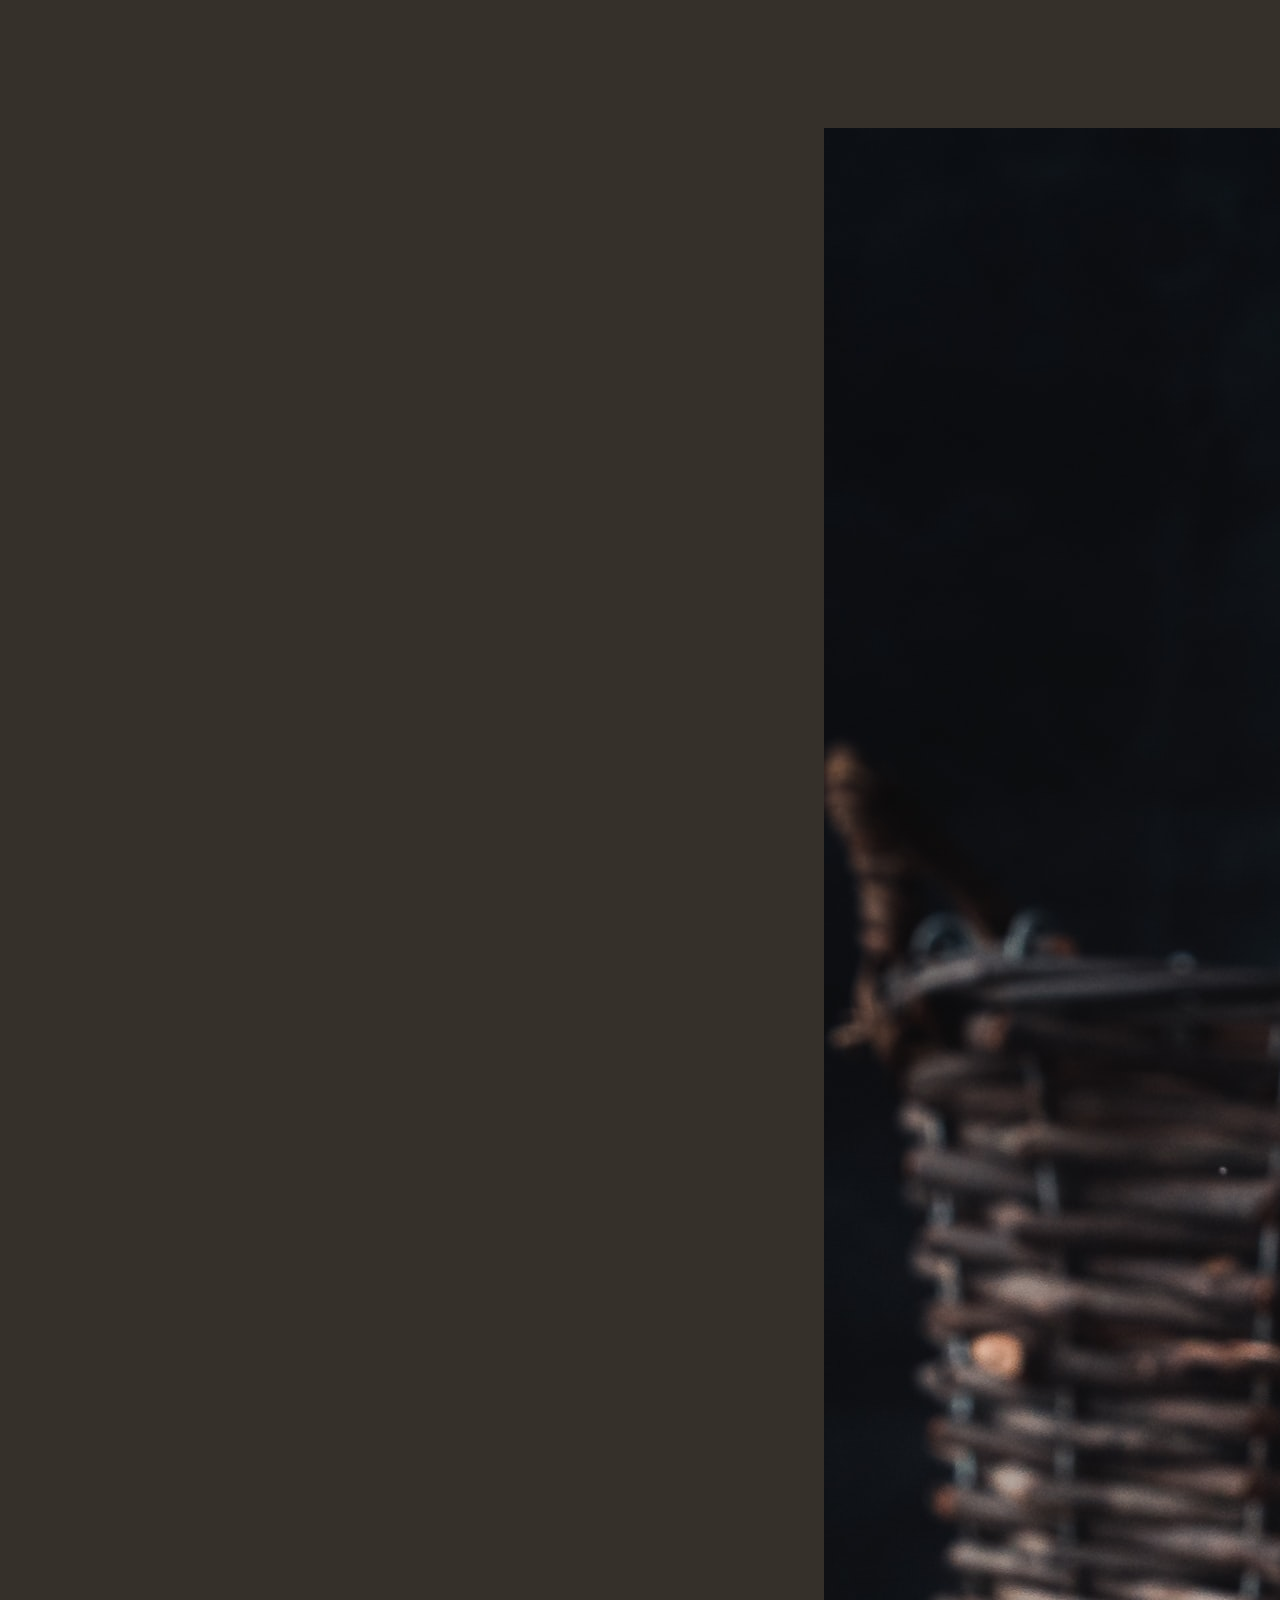
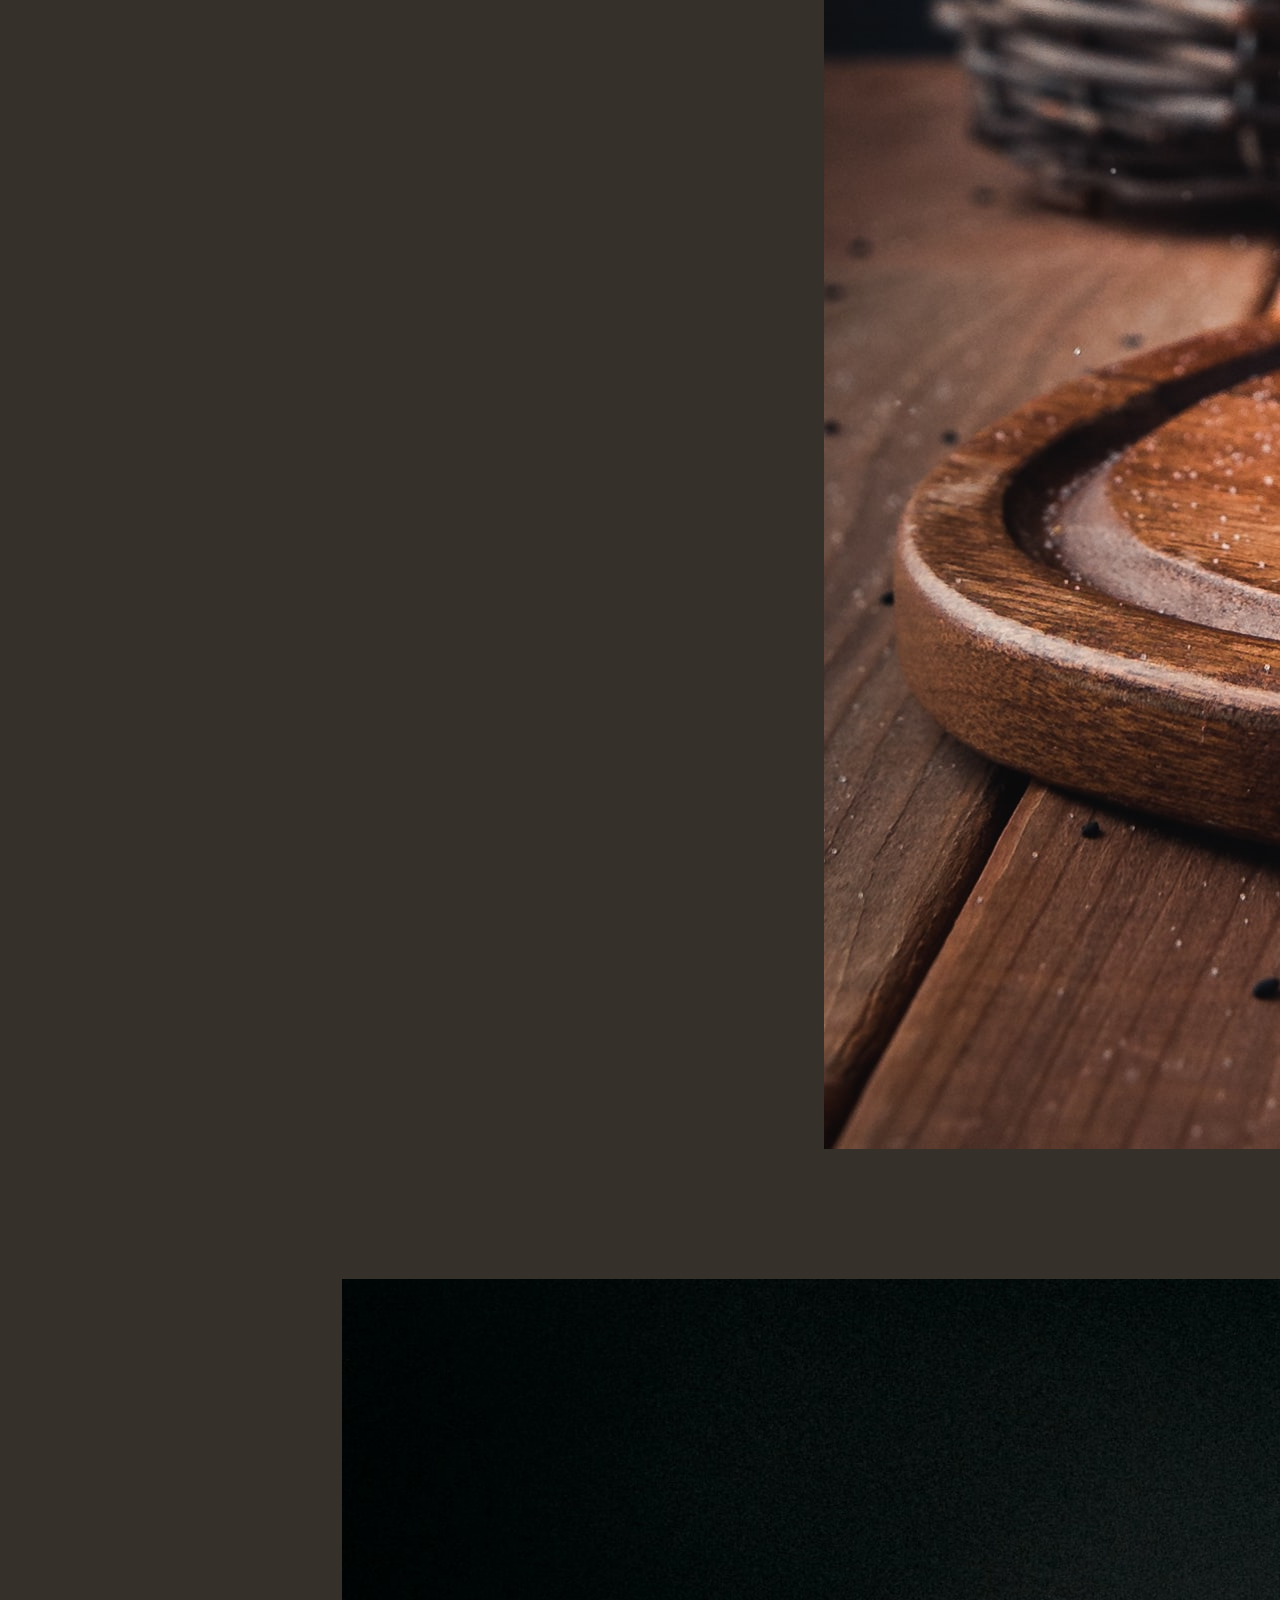
==== commit 1f71ba94: "Update index.html" ====
--- a/index.html
+++ b/index.html
@@ -101,34 +101,34 @@
             <p>
         </div>
 
-        <div class="card-container">
+        <div class="menu-container">
             <div class="card">
-                <img src="Images/Appetizer.jpg" alt="">
+                <img src="Images/Appetizer.jpg" alt="Appetizer" class="card__image">
                 <h3 class="card__title">Appetizers</h3>
                 <p class="card__info">It's the kind of food that's built to share. But no one's going to force you.</p>
             </div>
             <div class="card">
-                <img src="Images/Steak.jpg" alt="">
+                <img src="Images/Steak.jpg" alt="Steak" class="card__image">
                 <h3 class="card__title">Steak</h3>
                 <p class="card__info">We’ve got a flavor for every fan. Create your wings, your way.</p>
             </div>
             <div class="card">
-                <img src="Images/Wine-and-Spirits.jpg" alt="">
+                <img src="Images/Wine-and-Spirits.jpg" alt="Alcohol" class="card__image">
                 <h3 class="card__title">Wine & Spirits</h3>
                 <p class="card__info">Dinner tonight. Leftovers tomorrow.</p>
             </div>
             <div class="card">
-                <img src="Images/Salad.jpg" alt="">
+                <img src="Images/Salad.jpg" alt="Salad" class="card__image">
                 <h3 class="card__title">Salads & Soups</h3>
                 <p class="card__info">Going green is no sacrifice.</p>
             </div>
             <div class="card">
-                <img src="Images/Burgers.jpg" alt="">
+                <img src="Images/Burgers.jpg" alt="Sandwhiches" class="card__image">
                 <h3 class="card__title">Sandwhiches</h3>
                 <p class="card__info">Always Fresh. Never Frozen. Sometimes Addictive.</p>
             </div>
             <div class="card">
-                <img src="Images/Dessert.jpg" alt="">
+                <img src="Images/Dessert.jpg" alt="Dessert" class="card__image">
                 <h3 class="card__title">Dessert</h3>
                 <p class="card__info">The flavor is there, any way you slice it.</p>
             </div>
@@ -137,8 +137,8 @@
     </main>
 
     <section class="story">
-        <div class="left"></div>
-        <div class="right"></div>
+        <div class="story__logo"></div>
+        <div class="story__img"></div>
     </section>
 
     <footer>
@@ -152,6 +152,7 @@
                 <li class="contact-info__list__item"><a class="contact-info__list__item--inner" href="#">News</a></li>
             </ul>
         </div>
+
         <div class="footer-flair top-logo">
             <div class="footer-flair__logo logo" id="logo" alt="x"></div>
             <h1 class="footer-flair__title">Restaurant</h1>
